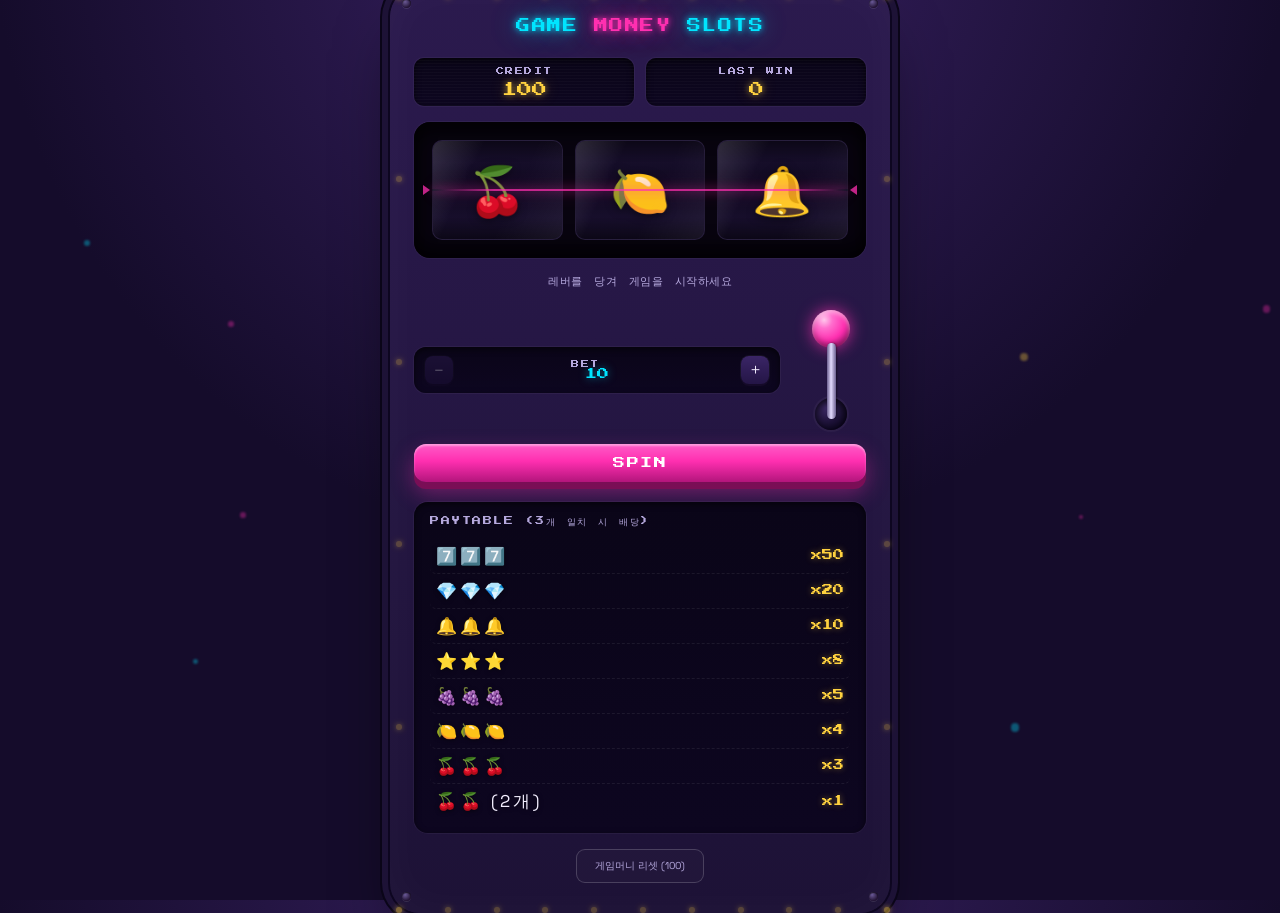
==== index.html @ c819e8e1 "Add files via upload" ====
<!DOCTYPE html>
<html lang="ko">
<head>
<meta charset="UTF-8">
<meta name="viewport" content="width=device-width, initial-scale=1.0">
<title>게임머니 슬롯머신</title>
<link rel="preconnect" href="https://fonts.googleapis.com">
<link href="https://fonts.googleapis.com/css2?family=Press+Start+2P&family=Space+Grotesk:wght@400;500;700&display=swap" rel="stylesheet">
<style>
  :root{
    --bg-deep:#150c2b;
    --cabinet:#2b1a4e;
    --cabinet-dark:#1d1236;
    --neon-magenta:#ff2fb0;
    --neon-cyan:#00e5ff;
    --neon-gold:#ffd23f;
    --ink:#f3eeff;
    --ink-dim:#b6a9de;
    --danger:#ff4d5e;
  }

  *{box-sizing:border-box;}
  html,body{height:100%;}

  body{
    margin:0;
    min-height:100vh;
    display:flex;
    align-items:center;
    justify-content:center;
    background:
      radial-gradient(circle at 50% -10%, #3a2266 0%, var(--bg-deep) 55%),
      var(--bg-deep);
    font-family:'Space Grotesk', sans-serif;
    color:var(--ink);
    padding:32px 16px;
    overflow-x:hidden;
    position:relative;
  }

  .pixel{ font-family:'Press Start 2P', monospace; }

  /* ---------- Ambient background ---------- */
  .bg-particles{
    position:fixed;
    inset:0;
    pointer-events:none;
    z-index:0;
    overflow:hidden;
  }
  .bg-dot{
    position:absolute;
    border-radius:50%;
    filter:blur(1px);
    opacity:.35;
    animation:drift linear infinite;
  }
  @keyframes drift{
    0%{ transform:translateY(0) translateX(0); }
    50%{ transform:translateY(-24px) translateX(10px); }
    100%{ transform:translateY(0) translateX(0); }
  }

  /* ---------- Cabinet ---------- */
  .cabinet-stage{
    position:relative;
    z-index:1;
  }

  .cabinet{
    position:relative;
    width:min(500px, 92vw);
    background:
      linear-gradient(180deg, var(--cabinet) 0%, var(--cabinet-dark) 100%);
    border-radius:30px;
    padding:26px 24px 30px;
    box-shadow:
      0 0 0 2px #0d0620,
      0 0 0 8px #1d1236,
      0 0 0 10px #0a0518,
      0 40px 70px -20px rgba(0,0,0,0.75),
      inset 0 0 50px rgba(255,255,255,0.03);
    transition:transform 80ms ease;
  }
  .cabinet.shake{ animation:shake 420ms ease; }
  @keyframes shake{
    0%,100%{ transform:translate(0,0); }
    15%{ transform:translate(-6px,2px) rotate(-0.4deg); }
    30%{ transform:translate(5px,-3px) rotate(0.4deg); }
    45%{ transform:translate(-4px,3px) rotate(-0.3deg); }
    60%{ transform:translate(4px,-2px) rotate(0.3deg); }
    75%{ transform:translate(-2px,1px); }
  }

  .rivet{
    position:absolute;
    width:9px; height:9px;
    border-radius:50%;
    background:radial-gradient(circle at 35% 30%, #6b5a99, #241536 70%);
    box-shadow:0 1px 0 rgba(255,255,255,0.1), inset 0 1px 1px rgba(0,0,0,.6);
  }
  .rivet.tl{ top:12px; left:12px; }
  .rivet.tr{ top:12px; right:12px; }
  .rivet.bl{ bottom:12px; left:12px; }
  .rivet.br{ bottom:12px; right:12px; }

  .marquee-lights{
    position:absolute;
    inset:6px;
    border-radius:24px;
    pointer-events:none;
    z-index:2;
  }
  .bulb{
    position:absolute;
    width:6px; height:6px;
    border-radius:50%;
    background:var(--neon-gold);
    box-shadow:0 0 4px var(--neon-gold), 0 0 8px rgba(255,210,63,.6);
    opacity:.25;
    animation:bulbPulse 1.6s ease-in-out infinite;
  }
  @keyframes bulbPulse{
    0%,100%{ opacity:.2; transform:scale(.85); }
    50%{ opacity:1; transform:scale(1.15); }
  }
  .cabinet.win .bulb{ animation-duration:.5s; }

  .marquee{
    position:relative;
    z-index:3;
    text-align:center;
    font-size:14px;
    line-height:1.9;
    letter-spacing:1.5px;
    color:var(--neon-cyan);
    text-shadow:0 0 6px var(--neon-cyan), 0 0 20px rgba(0,229,255,.6), 0 0 40px rgba(0,229,255,.25);
    margin-bottom:18px;
    animation:signalFlicker 6s ease-in-out infinite;
  }
  @keyframes signalFlicker{
    0%,92%,100%{ opacity:1; }
    93%{ opacity:.6; }
    94%{ opacity:1; }
    95%{ opacity:.7; }
    96%{ opacity:1; }
  }
  .marquee span{ color:var(--neon-magenta); text-shadow:0 0 6px var(--neon-magenta), 0 0 20px rgba(255,47,176,.6), 0 0 40px rgba(255,47,176,.25); }

  /* ---------- Status displays (LCD) ---------- */
  .status-row{
    position:relative;
    z-index:3;
    display:flex;
    justify-content:space-between;
    gap:12px;
    margin-bottom:16px;
  }
  .status-box{
    flex:1;
    position:relative;
    background:linear-gradient(180deg,#0a0518,#0d0620);
    border-radius:10px;
    padding:9px 10px;
    text-align:center;
    overflow:hidden;
    box-shadow:inset 0 2px 6px rgba(0,0,0,.7), 0 0 0 1px rgba(255,255,255,0.04);
  }
  .status-box::after{
    content:"";
    position:absolute; inset:0;
    background:repeating-linear-gradient(0deg, rgba(255,255,255,0.025) 0 1px, transparent 1px 3px);
    pointer-events:none;
  }
  .status-label{
    font-size:8px;
    color:var(--ink-dim);
    letter-spacing:1.5px;
    margin-bottom:7px;
    position:relative;
  }
  .status-value{
    font-size:15px;
    color:var(--neon-gold);
    text-shadow:0 0 6px rgba(255,210,63,.6), 0 0 16px rgba(255,210,63,.3);
    position:relative;
  }
  .status-value.credit-flash{ animation: flashUp 550ms ease; }
  @keyframes flashUp{
    0%{ transform:scale(1); }
    35%{ transform:scale(1.3); color:#fff; text-shadow:0 0 12px #fff; }
    100%{ transform:scale(1); }
  }

  /* ---------- Reels ---------- */
  .reel-window{
    position:relative;
    z-index:3;
    background:#08040f;
    border-radius:16px;
    padding:18px;
    display:flex;
    gap:12px;
    box-shadow:
      inset 0 10px 20px rgba(0,0,0,.7),
      inset 0 -10px 20px rgba(0,0,0,.7),
      0 0 0 1px rgba(255,255,255,0.04);
  }

  .payline{
    position:absolute;
    left:18px; right:18px;
    top:50%;
    height:2px;
    transform:translateY(-1px);
    background:linear-gradient(90deg, transparent, var(--neon-magenta) 15%, var(--neon-magenta) 85%, transparent);
    box-shadow:0 0 10px var(--neon-magenta), 0 0 20px rgba(255,47,176,.5);
    z-index:5;
    opacity:.75;
    animation:paylinePulse 2.4s ease-in-out infinite;
  }
  @keyframes paylinePulse{
    0%,100%{ opacity:.5; }
    50%{ opacity:.9; }
  }
  .payline::before, .payline::after{
    content:"";
    position:absolute;
    top:50%;
    width:0; height:0;
    border-top:5px solid transparent;
    border-bottom:5px solid transparent;
    transform:translateY(-50%);
  }
  .payline::before{ left:-9px; border-left:7px solid var(--neon-magenta); }
  .payline::after{ right:-9px; border-right:7px solid var(--neon-magenta); }

  .reel{
    flex:1;
    height:100px;
    position:relative;
    background:linear-gradient(180deg,#1b1132,#100a20 45%,#1b1132);
    border-radius:10px;
    overflow:hidden;
    border:1px solid rgba(255,255,255,0.06);
  }
  .reel-track{
    position:absolute;
    left:0; right:0; top:0;
    will-change:transform;
  }
  .reel-cell{
    height:100px;
    display:flex;
    align-items:center;
    justify-content:center;
    font-size:48px;
    filter:drop-shadow(0 2px 4px rgba(0,0,0,.5));
  }
  .reel.spinning .reel-track{ filter:blur(3px); }
  .reel.spinning::before{
    content:"";
    position:absolute; inset:0;
    background:repeating-linear-gradient(180deg, rgba(255,255,255,.05) 0 2px, transparent 2px 10px);
    animation:streak .15s linear infinite;
    z-index:2;
    pointer-events:none;
  }
  @keyframes streak{ to{ background-position:0 20px; } }

  .reel::after{
    content:"";
    position:absolute; inset:0;
    background:linear-gradient(180deg, rgba(0,0,0,.55) 0%, transparent 22%, transparent 78%, rgba(0,0,0,.55) 100%);
    pointer-events:none;
    z-index:3;
  }
  .reel .glass{
    position:absolute; inset:0;
    background:linear-gradient(115deg, rgba(255,255,255,.14) 0%, transparent 30%, transparent 60%, rgba(255,255,255,.05) 100%);
    pointer-events:none;
    z-index:4;
  }

  /* ---------- Win banner ---------- */
  .win-banner{
    position:absolute;
    left:0; right:0; top:50%;
    transform:translateY(-50%) scale(.7);
    text-align:center;
    z-index:10;
    pointer-events:none;
    opacity:0;
    transition:opacity 220ms ease, transform 220ms ease;
  }
  .win-banner.show{
    opacity:1;
    transform:translateY(-50%) scale(1);
  }
  .win-banner .txt{
    font-size:20px;
    color:var(--neon-gold);
    text-shadow:0 0 10px var(--neon-gold), 0 0 26px rgba(255,210,63,.8), 0 2px 0 #7a5400;
    animation:bannerWobble 700ms ease-in-out infinite;
    letter-spacing:2px;
  }
  @keyframes bannerWobble{
    0%,100%{ transform:scale(1) rotate(-1deg); }
    50%{ transform:scale(1.08) rotate(1deg); }
  }

  /* ---------- Message line ---------- */
  .message{
    position:relative; z-index:3;
    text-align:center;
    margin:16px 0 8px;
    min-height:20px;
    font-size:11px;
    letter-spacing:.5px;
    color:var(--ink-dim);
    transition:color 200ms ease, text-shadow 200ms ease;
  }
  .message.win{ color:var(--neon-gold); text-shadow:0 0 10px rgba(255,210,63,.6); }
  .message.lose{ color:var(--ink-dim); }
  .message.broke{ color:var(--danger); text-shadow:0 0 8px rgba(255,77,94,.5); }

  /* ---------- Controls ---------- */
  .controls{
    position:relative; z-index:3;
    display:flex;
    align-items:center;
    gap:16px;
    margin-top:16px;
  }

  .bet-control{
    flex:1;
    background:linear-gradient(180deg,#0a0518,#0d0620);
    border-radius:12px;
    padding:9px 11px;
    display:flex;
    align-items:center;
    justify-content:space-between;
    gap:8px;
    box-shadow:inset 0 2px 6px rgba(0,0,0,.6), 0 0 0 1px rgba(255,255,255,0.04);
  }
  .bet-control .status-label{ margin:0; }
  .bet-btn{
    width:28px; height:28px;
    border-radius:8px;
    border:none;
    background:linear-gradient(180deg,#3a2566,#241546);
    color:var(--ink);
    font-size:15px;
    cursor:pointer;
    display:flex; align-items:center; justify-content:center;
    box-shadow:0 2px 0 #150a29, 0 0 0 1px rgba(255,255,255,.05);
    transition:transform 100ms ease, box-shadow 100ms ease, background 120ms ease;
  }
  .bet-btn:hover:not(:disabled){ background:linear-gradient(180deg,#4a2f80,#2c1a56); }
  .bet-btn:active:not(:disabled){ transform:translateY(2px); box-shadow:0 0 0 #150a29, 0 0 0 1px rgba(255,255,255,.05); }
  .bet-btn:disabled{ opacity:.35; cursor:not-allowed; }
  .bet-amount{ font-size:12px; color:var(--neon-cyan); min-width:52px; text-align:center; text-shadow:0 0 8px rgba(0,229,255,.5); }

  .lever-wrap{
    width:70px;
    height:120px;
    position:relative;
    display:flex;
    justify-content:center;
  }
  .lever-base{
    position:absolute;
    bottom:0;
    width:32px; height:32px;
    border-radius:50%;
    background:radial-gradient(circle at 35% 30%, #3e2a68, #0d0620 75%);
    box-shadow:inset 0 3px 8px rgba(0,0,0,.7), 0 0 0 2px rgba(255,255,255,.04);
  }
  .lever-rail{
    position:absolute;
    bottom:14px;
    width:7px;
    height:86px;
    border-radius:4px;
    background:linear-gradient(90deg,#0a0518,#1c1032,#0a0518);
    box-shadow:inset 0 0 4px rgba(0,0,0,.8);
  }
  .lever-handle{
    position:absolute;
    top:0;
    width:40px;
    display:flex;
    flex-direction:column;
    align-items:center;
    cursor:pointer;
    transform-origin:bottom center;
    transition:filter 140ms ease;
    background:none;
    border:none;
    padding:0;
  }
  .lever-handle .knob{
    width:38px; height:38px;
    border-radius:50%;
    background:radial-gradient(circle at 32% 26%, #ffc7ec 0%, #ff6fce 22%, var(--neon-magenta) 55%, #8c0d64 100%);
    box-shadow:0 0 16px rgba(255,47,176,.75), inset 0 -4px 6px rgba(0,0,0,.35), inset 0 3px 4px rgba(255,255,255,.5);
  }
  .lever-handle .stick{
    width:9px; height:76px;
    background:linear-gradient(90deg,#6b5f8f,#e4dcff 45%,#6b5f8f);
    border-radius:5px;
    margin-top:-5px;
    box-shadow:1px 0 2px rgba(0,0,0,.4);
  }
  .lever-handle:hover:not(:disabled) .knob{ filter:brightness(1.15); }
  .lever-handle:disabled{ cursor:not-allowed; opacity:.5; }
  .lever-handle.pulled{ animation: pull 620ms cubic-bezier(.34,1.56,.64,1); }
  @keyframes pull{
    0%{ transform:rotate(0deg); }
    40%{ transform:rotate(32deg); }
    65%{ transform:rotate(-4deg); }
    100%{ transform:rotate(0deg); }
  }

  .spin-btn{
    display:block;
    width:100%;
    margin-top:14px;
    padding:13px;
    border:none;
    border-radius:12px;
    background:linear-gradient(180deg, #ff5cc8, var(--neon-magenta) 45%, #b3157c);
    color:#fff;
    font-family:'Press Start 2P', monospace;
    font-size:12px;
    letter-spacing:1.5px;
    cursor:pointer;
    box-shadow:0 7px 0 #7a0e56, 0 10px 22px rgba(255,47,176,.4), inset 0 2px 2px rgba(255,255,255,.4);
    transition:transform 100ms ease, box-shadow 100ms ease, filter 100ms ease;
    position:relative; z-index:3;
  }
  .spin-btn:not(:disabled){ animation:invitePulse 2.2s ease-in-out infinite; }
  @keyframes invitePulse{
    0%,100%{ box-shadow:0 7px 0 #7a0e56, 0 10px 22px rgba(255,47,176,.4), inset 0 2px 2px rgba(255,255,255,.4); }
    50%{ box-shadow:0 7px 0 #7a0e56, 0 10px 32px rgba(255,47,176,.7), inset 0 2px 2px rgba(255,255,255,.5); }
  }
  .spin-btn:active:not(:disabled){
    transform:translateY(5px);
    box-shadow:0 2px 0 #7a0e56, 0 4px 10px rgba(255,47,176,.3);
  }
  .spin-btn:disabled{
    opacity:.4;
    cursor:not-allowed;
    box-shadow:0 7px 0 #7a0e56;
    animation:none;
  }

  /* ---------- Paytable ---------- */
  .paytable{
    position:relative; z-index:3;
    margin-top:20px;
    background:linear-gradient(180deg,#0a0518,#0d0620);
    border-radius:14px;
    padding:14px 16px;
    box-shadow:inset 0 2px 6px rgba(0,0,0,.6), 0 0 0 1px rgba(255,255,255,0.04);
  }
  .paytable-title{
    font-size:9px;
    letter-spacing:1.5px;
    color:var(--ink-dim);
    margin-bottom:10px;
  }
  .paytable-row{
    display:flex;
    align-items:center;
    justify-content:space-between;
    padding:6px 6px;
    font-size:12px;
    border-bottom:1px dashed rgba(255,255,255,0.07);
    border-radius:6px;
    transition:background 250ms ease, box-shadow 250ms ease;
  }
  .paytable-row:last-child{ border-bottom:none; }
  .paytable-row.highlight{
    background:rgba(255,210,63,.14);
    box-shadow:0 0 12px rgba(255,210,63,.25), inset 0 0 0 1px rgba(255,210,63,.3);
  }
  .paytable-symbols{ font-size:17px; letter-spacing:3px; filter:drop-shadow(0 1px 2px rgba(0,0,0,.5)); }
  .paytable-mult{ color:var(--neon-gold); font-size:11px; text-shadow:0 0 6px rgba(255,210,63,.4); }

  .reset-row{
    position:relative; z-index:3;
    text-align:center;
    margin-top:16px;
  }
  .reset-btn{
    background:rgba(255,255,255,0.02);
    border:1px solid rgba(255,255,255,.18);
    color:var(--ink-dim);
    padding:9px 18px;
    border-radius:9px;
    font-size:10px;
    cursor:pointer;
    font-family:'Space Grotesk', sans-serif;
    transition:border-color 150ms ease, color 150ms ease, background 150ms ease;
  }
  .reset-btn:hover{ border-color:var(--neon-cyan); color:var(--neon-cyan); background:rgba(0,229,255,0.06); }

  /* ---------- Confetti ---------- */
  .confetti-layer{
    position:absolute;
    inset:0;
    overflow:hidden;
    pointer-events:none;
    border-radius:30px;
    z-index:9;
  }
  .confetti-piece{
    position:absolute;
    top:-12px;
    width:7px; height:12px;
    opacity:.95;
    animation:confettiFall linear forwards;
  }
  @keyframes confettiFall{
    to{ transform:translateY(420px) rotate(540deg); opacity:0; }
  }

  @media (prefers-reduced-motion: reduce){
    .marquee-lights .bulb, .lever-handle.pulled, .status-value.credit-flash,
    .spin-btn:not(:disabled), .cabinet.shake, .win-banner .txt, .marquee,
    .payline, .bg-dot, .reel.spinning::before{ animation:none !important; }
  }
</style>
</head>
<body>

  <div class="bg-particles" id="bgParticles"></div>

  <div class="cabinet-stage">
    <div class="cabinet" id="cabinet">
      <div class="rivet tl"></div>
      <div class="rivet tr"></div>
      <div class="rivet bl"></div>
      <div class="rivet br"></div>
      <div class="marquee-lights" id="marqueeLights"></div>
      <div class="confetti-layer" id="confettiLayer"></div>

      <div class="marquee pixel">GAME <span>MONEY</span> SLOTS</div>

      <div class="status-row">
        <div class="status-box">
          <div class="status-label pixel">CREDIT</div>
          <div class="status-value pixel" id="creditValue">100</div>
        </div>
        <div class="status-box">
          <div class="status-label pixel">LAST WIN</div>
          <div class="status-value pixel" id="lastWinValue">0</div>
        </div>
      </div>

      <div class="reel-window">
        <div class="payline"></div>
        <div class="win-banner" id="winBanner"><div class="txt pixel">WIN!</div></div>
        <div class="reel" id="reel0"><div class="reel-track" id="track0"></div><div class="glass"></div></div>
        <div class="reel" id="reel1"><div class="reel-track" id="track1"></div><div class="glass"></div></div>
        <div class="reel" id="reel2"><div class="reel-track" id="track2"></div><div class="glass"></div></div>
      </div>

      <div class="message pixel" id="message">레버를 당겨 게임을 시작하세요</div>

      <div class="controls">
        <div class="bet-control">
          <button class="bet-btn" id="betMinus" aria-label="배팅 감소">−</button>
          <div>
            <div class="status-label pixel">BET</div>
            <div class="bet-amount pixel" id="betValue">10</div>
          </div>
          <button class="bet-btn" id="betPlus" aria-label="배팅 증가">＋</button>
        </div>

        <div class="lever-wrap">
          <div class="lever-rail"></div>
          <div class="lever-base"></div>
          <button class="lever-handle" id="lever" aria-label="레버 당기기">
            <div class="knob"></div>
            <div class="stick"></div>
          </button>
        </div>
      </div>

      <button class="spin-btn" id="spinBtn">SPIN</button>

      <div class="paytable">
        <div class="paytable-title pixel">PAYTABLE (3개 일치 시 배당)</div>
        <div class="paytable-row" data-combo="7️⃣7️⃣7️⃣"><span class="paytable-symbols">7️⃣7️⃣7️⃣</span><span class="paytable-mult pixel">x50</span></div>
        <div class="paytable-row" data-combo="💎💎💎"><span class="paytable-symbols">💎💎💎</span><span class="paytable-mult pixel">x20</span></div>
        <div class="paytable-row" data-combo="🔔🔔🔔"><span class="paytable-symbols">🔔🔔🔔</span><span class="paytable-mult pixel">x10</span></div>
        <div class="paytable-row" data-combo="⭐⭐⭐"><span class="paytable-symbols">⭐⭐⭐</span><span class="paytable-mult pixel">x8</span></div>
        <div class="paytable-row" data-combo="🍇🍇🍇"><span class="paytable-symbols">🍇🍇🍇</span><span class="paytable-mult pixel">x5</span></div>
        <div class="paytable-row" data-combo="🍋🍋🍋"><span class="paytable-symbols">🍋🍋🍋</span><span class="paytable-mult pixel">x4</span></div>
        <div class="paytable-row" data-combo="🍒🍒🍒"><span class="paytable-symbols">🍒🍒🍒</span><span class="paytable-mult pixel">x3</span></div>
        <div class="paytable-row" data-combo="🍒🍒?"><span class="paytable-symbols">🍒🍒 (2개)</span><span class="paytable-mult pixel">x1</span></div>
      </div>

      <div class="reset-row">
        <button class="reset-btn" id="resetBtn">게임머니 리셋 (100)</button>
      </div>
    </div>
  </div>

<script>
(function(){
  /* ============ 게임 시스템 (기존과 동일) ============ */
  const SYMBOL_TABLE = [
    { sym:'🍒', weight:30 },
    { sym:'🍋', weight:25 },
    { sym:'🍇', weight:20 },
    { sym:'🔔', weight:12 },
    { sym:'⭐', weight:7 },
    { sym:'💎', weight:4 },
    { sym:'7️⃣', weight:2 },
  ];
  const ALL_SYMBOLS = SYMBOL_TABLE.map(s => s.sym);
  const TOTAL_WEIGHT = SYMBOL_TABLE.reduce((a,s)=>a+s.weight,0);

  const PAYOUTS = {
    '7️⃣': 50, '💎': 20, '🔔': 10, '⭐': 8, '🍇': 5, '🍋': 4, '🍒': 3,
  };
  const CHERRY_PAIR_MULT = 1;
  const BET_MIN = 10, BET_MAX = 100, BET_STEP = 10;

  let credit = 100;
  let bet = 10;
  let spinning = false;

  const els = {
    cabinet: document.getElementById('cabinet'),
    credit: document.getElementById('creditValue'),
    lastWin: document.getElementById('lastWinValue'),
    reels: [document.getElementById('reel0'), document.getElementById('reel1'), document.getElementById('reel2')],
    tracks: [document.getElementById('track0'), document.getElementById('track1'), document.getElementById('track2')],
    message: document.getElementById('message'),
    betValue: document.getElementById('betValue'),
    betMinus: document.getElementById('betMinus'),
    betPlus: document.getElementById('betPlus'),
    lever: document.getElementById('lever'),
    spinBtn: document.getElementById('spinBtn'),
    resetBtn: document.getElementById('resetBtn'),
    paytableRows: document.querySelectorAll('.paytable-row'),
    winBanner: document.getElementById('winBanner'),
    confettiLayer: document.getElementById('confettiLayer'),
  };

  const CELL_HEIGHT = 100;

  function weightedRandomSymbol(){
    let r = Math.random() * TOTAL_WEIGHT;
    for(const entry of SYMBOL_TABLE){
      if(r < entry.weight) return entry.sym;
      r -= entry.weight;
    }
    return SYMBOL_TABLE[0].sym;
  }

  /* ============ 사운드 (Web Audio, 외부 리소스 없음) ============ */
  let audioCtx = null;
  function ctx(){
    if(!audioCtx) audioCtx = new (window.AudioContext || window.webkitAudioContext)();
    return audioCtx;
  }
  function beep(freq, duration, type='square', gain=0.05, delay=0){
    try{
      const ac = ctx();
      const startAt = ac.currentTime + delay;
      const osc = ac.createOscillator();
      const g = ac.createGain();
      osc.type = type;
      osc.frequency.setValueAtTime(freq, startAt);
      g.gain.setValueAtTime(gain, startAt);
      osc.connect(g); g.connect(ac.destination);
      osc.start(startAt);
      g.gain.exponentialRampToValueAtTime(0.0001, startAt + duration);
      osc.stop(startAt + duration + 0.02);
    }catch(e){ /* 오디오 미지원 시 무시 */ }
  }
  function playSequence(notes, type='square', gain=0.05){
    notes.forEach(n => beep(n.freq, n.dur, type, gain, n.at));
  }

  /* ============ 배경 파티클 ============ */
  function initBgParticles(){
    const layer = document.getElementById('bgParticles');
    const colors = ['#ff2fb0', '#00e5ff', '#ffd23f'];
    for(let i=0;i<16;i++){
      const dot = document.createElement('div');
      dot.className = 'bg-dot';
      const size = 3 + Math.random()*6;
      dot.style.width = size+'px';
      dot.style.height = size+'px';
      dot.style.left = Math.random()*100+'vw';
      dot.style.top = Math.random()*100+'vh';
      dot.style.background = colors[i % colors.length];
      dot.style.animationDuration = (5+Math.random()*6)+'s';
      dot.style.animationDelay = (Math.random()*4)+'s';
      layer.appendChild(dot);
    }
  }

  /* ============ 마퀴 전구 ============ */
  function initMarqueeBulbs(){
    const holder = document.getElementById('marqueeLights');
    const perSideTop = 11, perSideSide = 6;
    let idx = 0;
    const total = perSideTop*2 + perSideSide*2;
    function place(xPct, yPct){
      const b = document.createElement('div');
      b.className = 'bulb';
      b.style.left = xPct+'%';
      b.style.top = yPct+'%';
      b.style.animationDelay = ((idx / total) * 1.6)+'s';
      idx++;
      holder.appendChild(b);
    }
    for(let i=0;i<perSideTop;i++) place((i/(perSideTop-1))*100, 0);
    for(let i=0;i<perSideSide;i++) place(100, (i/(perSideSide-1))*100);
    for(let i=0;i<perSideTop;i++) place(100-(i/(perSideTop-1))*100, 100);
    for(let i=0;i<perSideSide;i++) place(0, 100-(i/(perSideSide-1))*100);
  }

  /* ============ 릴 스트립 빌드 & 스핀 ============ */
  function buildTrack(trackEl, fillerCount, finalSymbol){
    trackEl.innerHTML = '';
    trackEl.style.transition = 'none';
    trackEl.style.transform = 'translateY(0px)';
    for(let i=0;i<fillerCount;i++){
      const cell = document.createElement('div');
      cell.className = 'reel-cell';
      cell.textContent = weightedRandomSymbol();
      trackEl.appendChild(cell);
    }
    const finalCell = document.createElement('div');
    finalCell.className = 'reel-cell';
    finalCell.textContent = finalSymbol;
    trackEl.appendChild(finalCell);
    return fillerCount; // index of final cell
  }

  function spinOneReel(reelEl, trackEl, fillerCount, duration, tickFreq){
    return new Promise(resolve => {
      const finalSymbol = weightedRandomSymbol();
      const finalIndex = buildTrack(trackEl, fillerCount, finalSymbol);
      reelEl.classList.add('spinning');

      // 강제 리플로우 후 트랜지션 시작
      void trackEl.offsetHeight;
      trackEl.style.transition = `transform ${duration}ms cubic-bezier(.18,.86,.24,1)`;
      trackEl.style.transform = `translateY(-${finalIndex * CELL_HEIGHT}px)`;

      setTimeout(() => {
        reelEl.classList.remove('spinning');
      }, duration * 0.72);

      setTimeout(() => {
        beep(tickFreq, 0.09, 'square', 0.045);
        resolve(finalSymbol);
      }, duration);
    });
  }

  /* ============ 숫자 롤업 애니메이션 ============ */
  function animateNumber(el, from, to, duration){
    const startTime = performance.now();
    function step(now){
      const p = Math.min(1, (now - startTime) / duration);
      const eased = 1 - Math.pow(1 - p, 3);
      const val = Math.round(from + (to - from) * eased);
      el.textContent = val;
      if(p < 1) requestAnimationFrame(step);
      else el.textContent = to;
    }
    requestAnimationFrame(step);
  }

  /* ============ 컨페티 ============ */
  function burstConfetti(big){
    const layer = els.confettiLayer;
    const colors = ['#ff2fb0', '#00e5ff', '#ffd23f', '#f3eeff'];
    const count = big ? 46 : 24;
    for(let i=0;i<count;i++){
      const piece = document.createElement('div');
      piece.className = 'confetti-piece';
      piece.style.left = Math.random()*100+'%';
      piece.style.background = colors[Math.floor(Math.random()*colors.length)];
      piece.style.animationDuration = (900 + Math.random()*700)+'ms';
      piece.style.animationDelay = (Math.random()*250)+'ms';
      piece.style.borderRadius = Math.random() > .5 ? '50%' : '2px';
      layer.appendChild(piece);
      setTimeout(() => piece.remove(), 2200);
    }
  }

  function showWinBanner(text){
    els.winBanner.querySelector('.txt').textContent = text;
    els.winBanner.classList.add('show');
    setTimeout(() => els.winBanner.classList.remove('show'), 1300);
  }

  /* ============ UI 갱신 ============ */
  function updateCreditDisplay(flash, animateFrom){
    if(typeof animateFrom === 'number'){
      animateNumber(els.credit, animateFrom, credit, 550);
    } else {
      els.credit.textContent = credit;
    }
    if(flash){
      els.credit.classList.remove('credit-flash');
      void els.credit.offsetWidth;
      els.credit.classList.add('credit-flash');
    }
  }

  function updateBetDisplay(){
    els.betValue.textContent = bet;
    els.betMinus.disabled = spinning || bet <= BET_MIN;
    els.betPlus.disabled = spinning || bet >= BET_MAX || bet + BET_STEP > credit;
  }

  function setMessage(text, cls){
    els.message.textContent = text;
    els.message.className = 'message pixel' + (cls ? ' ' + cls : '');
  }

  function clearHighlights(){
    els.paytableRows.forEach(r => r.classList.remove('highlight'));
  }
  function highlightCombo(key){
    els.paytableRows.forEach(r => { if(r.dataset.combo === key) r.classList.add('highlight'); });
  }

  els.betMinus.addEventListener('click', () => {
    if(spinning) return;
    bet = Math.max(BET_MIN, bet - BET_STEP);
    updateBetDisplay();
    beep(260, 0.05, 'square', 0.03);
  });
  els.betPlus.addEventListener('click', () => {
    if(spinning) return;
    bet = Math.min(BET_MAX, bet + BET_STEP);
    updateBetDisplay();
    beep(320, 0.05, 'square', 0.03);
  });

  function evaluate(results){
    const [a,b,c] = results;
    clearHighlights();
    if(a === b && b === c){
      const mult = PAYOUTS[a];
      highlightCombo(a+a+a);
      return { win: bet * mult, comboText: a+a+a+' 일치!', jackpot: a === '7️⃣', tier: mult };
    }
    const cherryCount = results.filter(s => s === '🍒').length;
    if(cherryCount === 2){
      highlightCombo('🍒🍒?');
      return { win: bet * CHERRY_PAIR_MULT, comboText: '체리 2개!', jackpot:false, tier:1 };
    }
    return { win: 0, comboText: null, jackpot:false, tier:0 };
  }

  async function doSpin(){
    if(spinning) return;
    if(credit < bet){
      setMessage('게임머니가 부족합니다', 'broke');
      beep(120, 0.12, 'sine', 0.04);
      return;
    }

    spinning = true;
    els.spinBtn.disabled = true;
    els.lever.disabled = true;
    els.betMinus.disabled = true;
    els.betPlus.disabled = true;
    clearHighlights();
    els.winBanner.classList.remove('show');

    const creditBefore = credit;
    credit -= bet;
    updateCreditDisplay(false);
    els.lastWin.textContent = '0';
    setMessage('돌아가는 중...', null);

    els.lever.classList.remove('pulled');
    void els.lever.offsetWidth;
    els.lever.classList.add('pulled');
    beep(150, 0.05, 'triangle', 0.03);
    playSequence([
      {freq:440, dur:0.08, at:0.0},
      {freq:520, dur:0.08, at:0.06},
      {freq:600, dur:0.08, at:0.12},
    ], 'sine', 0.025);

    const plan = [
      { filler: 14, duration: 900,  tick: 520 },
      { filler: 20, duration: 1250, tick: 580 },
      { filler: 26, duration: 1600, tick: 660 },
    ];

    const results = [];
    for(let i=0;i<3;i++){
      results.push(await spinOneReel(els.reels[i], els.tracks[i], plan[i].filler, plan[i].duration, plan[i].tick));
    }

    const { win, comboText, jackpot, tier } = evaluate(results);

    if(win > 0){
      const before = credit;
      credit += win;
      els.lastWin.textContent = win;
      updateCreditDisplay(true, before);
      setMessage(comboText + '  +' + win, 'win');
      els.cabinet.classList.add('win');
      showWinBanner(jackpot ? 'JACKPOT!!' : 'WIN!');
      burstConfetti(jackpot || tier >= 10);

      if(jackpot){
        els.cabinet.classList.add('shake');
        setTimeout(() => els.cabinet.classList.remove('shake'), 450);
        playSequence([
          {freq:523,dur:0.16,at:0},{freq:659,dur:0.16,at:0.14},
          {freq:784,dur:0.16,at:0.28},{freq:1046,dur:0.3,at:0.42},
          {freq:784,dur:0.4,at:0.75}
        ], 'square', 0.06);
      } else if(tier >= 8){
        playSequence([
          {freq:523,dur:0.12,at:0},{freq:659,dur:0.12,at:0.1},{freq:784,dur:0.2,at:0.2}
        ], 'square', 0.055);
      } else {
        playSequence([
          {freq:523,dur:0.1,at:0},{freq:659,dur:0.16,at:0.09}
        ], 'square', 0.05);
      }
      setTimeout(() => els.cabinet.classList.remove('win'), 1500);
    } else {
      updateCreditDisplay(false);
      setMessage('꽝! 다시 도전해보세요', 'lose');
      playSequence([
        {freq:220,dur:0.14,at:0},{freq:160,dur:0.2,at:0.12}
      ], 'sine', 0.04);
    }

    if(credit <= 0){
      setTimeout(() => setMessage('게임머니 소진! 리셋 버튼을 눌러주세요', 'broke'), 1000);
    }

    spinning = false;
    els.spinBtn.disabled = credit < bet;
    els.lever.disabled = credit < bet;
    updateBetDisplay();
  }

  els.spinBtn.addEventListener('click', doSpin);
  els.lever.addEventListener('click', doSpin);

  els.resetBtn.addEventListener('click', () => {
    if(spinning) return;
    const before = credit;
    credit = 100;
    bet = 10;
    updateCreditDisplay(true, before);
    updateBetDisplay();
    setMessage('게임머니가 리셋되었습니다', null);
    els.spinBtn.disabled = false;
    els.lever.disabled = false;
    clearHighlights();
    els.winBanner.classList.remove('show');
    els.lastWin.textContent = '0';
    beep(440, 0.1, 'triangle', 0.04);
  });

  // 초기 릴 심볼 세팅 (정적)
  const initialSymbols = ['🍒','🍋','🔔'];
  els.tracks.forEach((t, i) => {
    const cell = document.createElement('div');
    cell.className = 'reel-cell';
    cell.textContent = initialSymbols[i];
    t.appendChild(cell);
  });

  initBgParticles();
  initMarqueeBulbs();
  updateCreditDisplay(false);
  updateBetDisplay();
})();
</script>

</body>
</html>
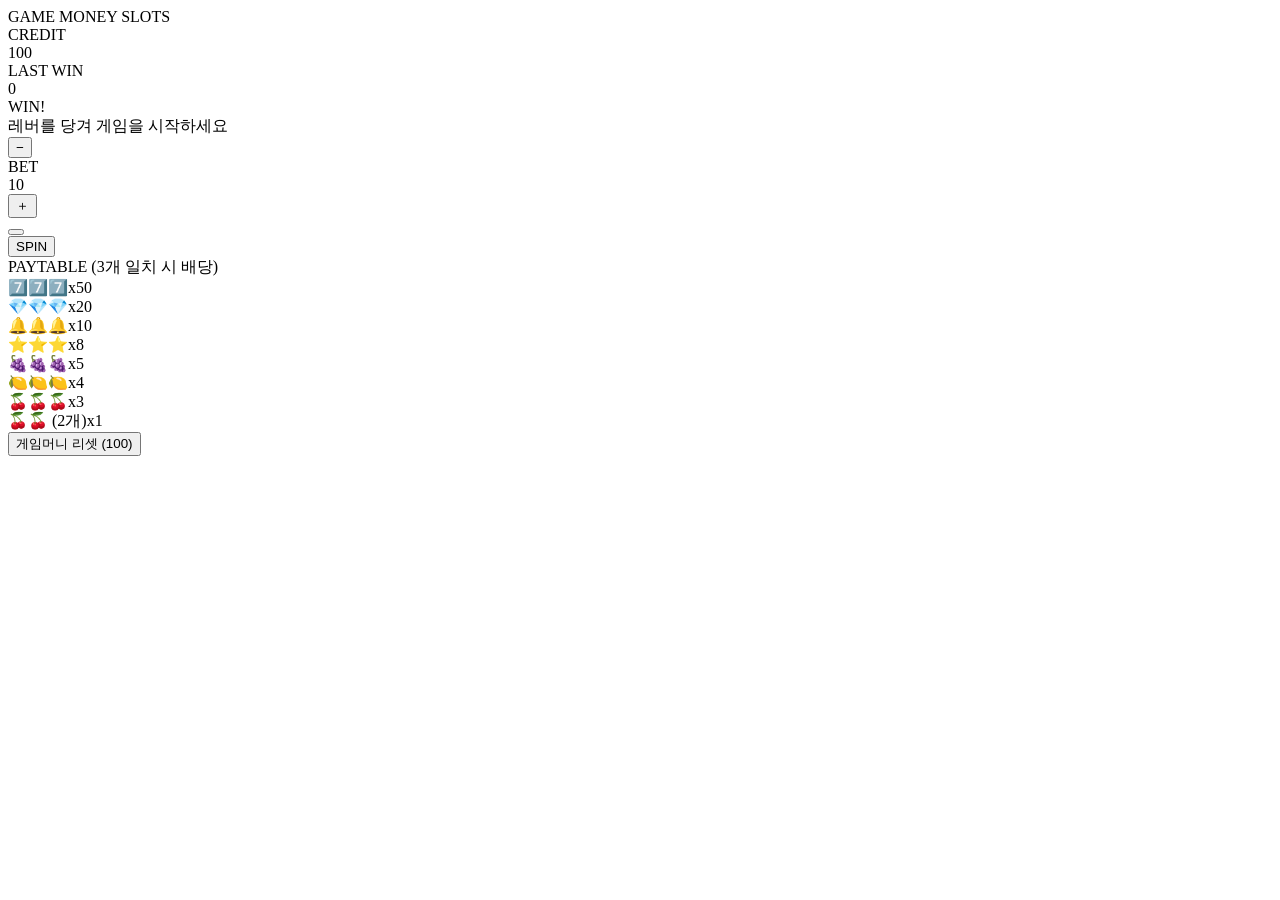
==== commit 902dd242: "Update index.html" ====
--- a/index.html
+++ b/index.html
@@ -6,533 +6,7 @@
 <title>게임머니 슬롯머신</title>
 <link rel="preconnect" href="https://fonts.googleapis.com">
 <link href="https://fonts.googleapis.com/css2?family=Press+Start+2P&family=Space+Grotesk:wght@400;500;700&display=swap" rel="stylesheet">
-<style>
-  :root{
-    --bg-deep:#150c2b;
-    --cabinet:#2b1a4e;
-    --cabinet-dark:#1d1236;
-    --neon-magenta:#ff2fb0;
-    --neon-cyan:#00e5ff;
-    --neon-gold:#ffd23f;
-    --ink:#f3eeff;
-    --ink-dim:#b6a9de;
-    --danger:#ff4d5e;
-  }
-
-  *{box-sizing:border-box;}
-  html,body{height:100%;}
-
-  body{
-    margin:0;
-    min-height:100vh;
-    display:flex;
-    align-items:center;
-    justify-content:center;
-    background:
-      radial-gradient(circle at 50% -10%, #3a2266 0%, var(--bg-deep) 55%),
-      var(--bg-deep);
-    font-family:'Space Grotesk', sans-serif;
-    color:var(--ink);
-    padding:32px 16px;
-    overflow-x:hidden;
-    position:relative;
-  }
-
-  .pixel{ font-family:'Press Start 2P', monospace; }
-
-  /* ---------- Ambient background ---------- */
-  .bg-particles{
-    position:fixed;
-    inset:0;
-    pointer-events:none;
-    z-index:0;
-    overflow:hidden;
-  }
-  .bg-dot{
-    position:absolute;
-    border-radius:50%;
-    filter:blur(1px);
-    opacity:.35;
-    animation:drift linear infinite;
-  }
-  @keyframes drift{
-    0%{ transform:translateY(0) translateX(0); }
-    50%{ transform:translateY(-24px) translateX(10px); }
-    100%{ transform:translateY(0) translateX(0); }
-  }
-
-  /* ---------- Cabinet ---------- */
-  .cabinet-stage{
-    position:relative;
-    z-index:1;
-  }
-
-  .cabinet{
-    position:relative;
-    width:min(500px, 92vw);
-    background:
-      linear-gradient(180deg, var(--cabinet) 0%, var(--cabinet-dark) 100%);
-    border-radius:30px;
-    padding:26px 24px 30px;
-    box-shadow:
-      0 0 0 2px #0d0620,
-      0 0 0 8px #1d1236,
-      0 0 0 10px #0a0518,
-      0 40px 70px -20px rgba(0,0,0,0.75),
-      inset 0 0 50px rgba(255,255,255,0.03);
-    transition:transform 80ms ease;
-  }
-  .cabinet.shake{ animation:shake 420ms ease; }
-  @keyframes shake{
-    0%,100%{ transform:translate(0,0); }
-    15%{ transform:translate(-6px,2px) rotate(-0.4deg); }
-    30%{ transform:translate(5px,-3px) rotate(0.4deg); }
-    45%{ transform:translate(-4px,3px) rotate(-0.3deg); }
-    60%{ transform:translate(4px,-2px) rotate(0.3deg); }
-    75%{ transform:translate(-2px,1px); }
-  }
-
-  .rivet{
-    position:absolute;
-    width:9px; height:9px;
-    border-radius:50%;
-    background:radial-gradient(circle at 35% 30%, #6b5a99, #241536 70%);
-    box-shadow:0 1px 0 rgba(255,255,255,0.1), inset 0 1px 1px rgba(0,0,0,.6);
-  }
-  .rivet.tl{ top:12px; left:12px; }
-  .rivet.tr{ top:12px; right:12px; }
-  .rivet.bl{ bottom:12px; left:12px; }
-  .rivet.br{ bottom:12px; right:12px; }
-
-  .marquee-lights{
-    position:absolute;
-    inset:6px;
-    border-radius:24px;
-    pointer-events:none;
-    z-index:2;
-  }
-  .bulb{
-    position:absolute;
-    width:6px; height:6px;
-    border-radius:50%;
-    background:var(--neon-gold);
-    box-shadow:0 0 4px var(--neon-gold), 0 0 8px rgba(255,210,63,.6);
-    opacity:.25;
-    animation:bulbPulse 1.6s ease-in-out infinite;
-  }
-  @keyframes bulbPulse{
-    0%,100%{ opacity:.2; transform:scale(.85); }
-    50%{ opacity:1; transform:scale(1.15); }
-  }
-  .cabinet.win .bulb{ animation-duration:.5s; }
-
-  .marquee{
-    position:relative;
-    z-index:3;
-    text-align:center;
-    font-size:14px;
-    line-height:1.9;
-    letter-spacing:1.5px;
-    color:var(--neon-cyan);
-    text-shadow:0 0 6px var(--neon-cyan), 0 0 20px rgba(0,229,255,.6), 0 0 40px rgba(0,229,255,.25);
-    margin-bottom:18px;
-    animation:signalFlicker 6s ease-in-out infinite;
-  }
-  @keyframes signalFlicker{
-    0%,92%,100%{ opacity:1; }
-    93%{ opacity:.6; }
-    94%{ opacity:1; }
-    95%{ opacity:.7; }
-    96%{ opacity:1; }
-  }
-  .marquee span{ color:var(--neon-magenta); text-shadow:0 0 6px var(--neon-magenta), 0 0 20px rgba(255,47,176,.6), 0 0 40px rgba(255,47,176,.25); }
-
-  /* ---------- Status displays (LCD) ---------- */
-  .status-row{
-    position:relative;
-    z-index:3;
-    display:flex;
-    justify-content:space-between;
-    gap:12px;
-    margin-bottom:16px;
-  }
-  .status-box{
-    flex:1;
-    position:relative;
-    background:linear-gradient(180deg,#0a0518,#0d0620);
-    border-radius:10px;
-    padding:9px 10px;
-    text-align:center;
-    overflow:hidden;
-    box-shadow:inset 0 2px 6px rgba(0,0,0,.7), 0 0 0 1px rgba(255,255,255,0.04);
-  }
-  .status-box::after{
-    content:"";
-    position:absolute; inset:0;
-    background:repeating-linear-gradient(0deg, rgba(255,255,255,0.025) 0 1px, transparent 1px 3px);
-    pointer-events:none;
-  }
-  .status-label{
-    font-size:8px;
-    color:var(--ink-dim);
-    letter-spacing:1.5px;
-    margin-bottom:7px;
-    position:relative;
-  }
-  .status-value{
-    font-size:15px;
-    color:var(--neon-gold);
-    text-shadow:0 0 6px rgba(255,210,63,.6), 0 0 16px rgba(255,210,63,.3);
-    position:relative;
-  }
-  .status-value.credit-flash{ animation: flashUp 550ms ease; }
-  @keyframes flashUp{
-    0%{ transform:scale(1); }
-    35%{ transform:scale(1.3); color:#fff; text-shadow:0 0 12px #fff; }
-    100%{ transform:scale(1); }
-  }
-
-  /* ---------- Reels ---------- */
-  .reel-window{
-    position:relative;
-    z-index:3;
-    background:#08040f;
-    border-radius:16px;
-    padding:18px;
-    display:flex;
-    gap:12px;
-    box-shadow:
-      inset 0 10px 20px rgba(0,0,0,.7),
-      inset 0 -10px 20px rgba(0,0,0,.7),
-      0 0 0 1px rgba(255,255,255,0.04);
-  }
-
-  .payline{
-    position:absolute;
-    left:18px; right:18px;
-    top:50%;
-    height:2px;
-    transform:translateY(-1px);
-    background:linear-gradient(90deg, transparent, var(--neon-magenta) 15%, var(--neon-magenta) 85%, transparent);
-    box-shadow:0 0 10px var(--neon-magenta), 0 0 20px rgba(255,47,176,.5);
-    z-index:5;
-    opacity:.75;
-    animation:paylinePulse 2.4s ease-in-out infinite;
-  }
-  @keyframes paylinePulse{
-    0%,100%{ opacity:.5; }
-    50%{ opacity:.9; }
-  }
-  .payline::before, .payline::after{
-    content:"";
-    position:absolute;
-    top:50%;
-    width:0; height:0;
-    border-top:5px solid transparent;
-    border-bottom:5px solid transparent;
-    transform:translateY(-50%);
-  }
-  .payline::before{ left:-9px; border-left:7px solid var(--neon-magenta); }
-  .payline::after{ right:-9px; border-right:7px solid var(--neon-magenta); }
-
-  .reel{
-    flex:1;
-    height:100px;
-    position:relative;
-    background:linear-gradient(180deg,#1b1132,#100a20 45%,#1b1132);
-    border-radius:10px;
-    overflow:hidden;
-    border:1px solid rgba(255,255,255,0.06);
-  }
-  .reel-track{
-    position:absolute;
-    left:0; right:0; top:0;
-    will-change:transform;
-  }
-  .reel-cell{
-    height:100px;
-    display:flex;
-    align-items:center;
-    justify-content:center;
-    font-size:48px;
-    filter:drop-shadow(0 2px 4px rgba(0,0,0,.5));
-  }
-  .reel.spinning .reel-track{ filter:blur(3px); }
-  .reel.spinning::before{
-    content:"";
-    position:absolute; inset:0;
-    background:repeating-linear-gradient(180deg, rgba(255,255,255,.05) 0 2px, transparent 2px 10px);
-    animation:streak .15s linear infinite;
-    z-index:2;
-    pointer-events:none;
-  }
-  @keyframes streak{ to{ background-position:0 20px; } }
-
-  .reel::after{
-    content:"";
-    position:absolute; inset:0;
-    background:linear-gradient(180deg, rgba(0,0,0,.55) 0%, transparent 22%, transparent 78%, rgba(0,0,0,.55) 100%);
-    pointer-events:none;
-    z-index:3;
-  }
-  .reel .glass{
-    position:absolute; inset:0;
-    background:linear-gradient(115deg, rgba(255,255,255,.14) 0%, transparent 30%, transparent 60%, rgba(255,255,255,.05) 100%);
-    pointer-events:none;
-    z-index:4;
-  }
-
-  /* ---------- Win banner ---------- */
-  .win-banner{
-    position:absolute;
-    left:0; right:0; top:50%;
-    transform:translateY(-50%) scale(.7);
-    text-align:center;
-    z-index:10;
-    pointer-events:none;
-    opacity:0;
-    transition:opacity 220ms ease, transform 220ms ease;
-  }
-  .win-banner.show{
-    opacity:1;
-    transform:translateY(-50%) scale(1);
-  }
-  .win-banner .txt{
-    font-size:20px;
-    color:var(--neon-gold);
-    text-shadow:0 0 10px var(--neon-gold), 0 0 26px rgba(255,210,63,.8), 0 2px 0 #7a5400;
-    animation:bannerWobble 700ms ease-in-out infinite;
-    letter-spacing:2px;
-  }
-  @keyframes bannerWobble{
-    0%,100%{ transform:scale(1) rotate(-1deg); }
-    50%{ transform:scale(1.08) rotate(1deg); }
-  }
-
-  /* ---------- Message line ---------- */
-  .message{
-    position:relative; z-index:3;
-    text-align:center;
-    margin:16px 0 8px;
-    min-height:20px;
-    font-size:11px;
-    letter-spacing:.5px;
-    color:var(--ink-dim);
-    transition:color 200ms ease, text-shadow 200ms ease;
-  }
-  .message.win{ color:var(--neon-gold); text-shadow:0 0 10px rgba(255,210,63,.6); }
-  .message.lose{ color:var(--ink-dim); }
-  .message.broke{ color:var(--danger); text-shadow:0 0 8px rgba(255,77,94,.5); }
-
-  /* ---------- Controls ---------- */
-  .controls{
-    position:relative; z-index:3;
-    display:flex;
-    align-items:center;
-    gap:16px;
-    margin-top:16px;
-  }
-
-  .bet-control{
-    flex:1;
-    background:linear-gradient(180deg,#0a0518,#0d0620);
-    border-radius:12px;
-    padding:9px 11px;
-    display:flex;
-    align-items:center;
-    justify-content:space-between;
-    gap:8px;
-    box-shadow:inset 0 2px 6px rgba(0,0,0,.6), 0 0 0 1px rgba(255,255,255,0.04);
-  }
-  .bet-control .status-label{ margin:0; }
-  .bet-btn{
-    width:28px; height:28px;
-    border-radius:8px;
-    border:none;
-    background:linear-gradient(180deg,#3a2566,#241546);
-    color:var(--ink);
-    font-size:15px;
-    cursor:pointer;
-    display:flex; align-items:center; justify-content:center;
-    box-shadow:0 2px 0 #150a29, 0 0 0 1px rgba(255,255,255,.05);
-    transition:transform 100ms ease, box-shadow 100ms ease, background 120ms ease;
-  }
-  .bet-btn:hover:not(:disabled){ background:linear-gradient(180deg,#4a2f80,#2c1a56); }
-  .bet-btn:active:not(:disabled){ transform:translateY(2px); box-shadow:0 0 0 #150a29, 0 0 0 1px rgba(255,255,255,.05); }
-  .bet-btn:disabled{ opacity:.35; cursor:not-allowed; }
-  .bet-amount{ font-size:12px; color:var(--neon-cyan); min-width:52px; text-align:center; text-shadow:0 0 8px rgba(0,229,255,.5); }
-
-  .lever-wrap{
-    width:70px;
-    height:120px;
-    position:relative;
-    display:flex;
-    justify-content:center;
-  }
-  .lever-base{
-    position:absolute;
-    bottom:0;
-    width:32px; height:32px;
-    border-radius:50%;
-    background:radial-gradient(circle at 35% 30%, #3e2a68, #0d0620 75%);
-    box-shadow:inset 0 3px 8px rgba(0,0,0,.7), 0 0 0 2px rgba(255,255,255,.04);
-  }
-  .lever-rail{
-    position:absolute;
-    bottom:14px;
-    width:7px;
-    height:86px;
-    border-radius:4px;
-    background:linear-gradient(90deg,#0a0518,#1c1032,#0a0518);
-    box-shadow:inset 0 0 4px rgba(0,0,0,.8);
-  }
-  .lever-handle{
-    position:absolute;
-    top:0;
-    width:40px;
-    display:flex;
-    flex-direction:column;
-    align-items:center;
-    cursor:pointer;
-    transform-origin:bottom center;
-    transition:filter 140ms ease;
-    background:none;
-    border:none;
-    padding:0;
-  }
-  .lever-handle .knob{
-    width:38px; height:38px;
-    border-radius:50%;
-    background:radial-gradient(circle at 32% 26%, #ffc7ec 0%, #ff6fce 22%, var(--neon-magenta) 55%, #8c0d64 100%);
-    box-shadow:0 0 16px rgba(255,47,176,.75), inset 0 -4px 6px rgba(0,0,0,.35), inset 0 3px 4px rgba(255,255,255,.5);
-  }
-  .lever-handle .stick{
-    width:9px; height:76px;
-    background:linear-gradient(90deg,#6b5f8f,#e4dcff 45%,#6b5f8f);
-    border-radius:5px;
-    margin-top:-5px;
-    box-shadow:1px 0 2px rgba(0,0,0,.4);
-  }
-  .lever-handle:hover:not(:disabled) .knob{ filter:brightness(1.15); }
-  .lever-handle:disabled{ cursor:not-allowed; opacity:.5; }
-  .lever-handle.pulled{ animation: pull 620ms cubic-bezier(.34,1.56,.64,1); }
-  @keyframes pull{
-    0%{ transform:rotate(0deg); }
-    40%{ transform:rotate(32deg); }
-    65%{ transform:rotate(-4deg); }
-    100%{ transform:rotate(0deg); }
-  }
-
-  .spin-btn{
-    display:block;
-    width:100%;
-    margin-top:14px;
-    padding:13px;
-    border:none;
-    border-radius:12px;
-    background:linear-gradient(180deg, #ff5cc8, var(--neon-magenta) 45%, #b3157c);
-    color:#fff;
-    font-family:'Press Start 2P', monospace;
-    font-size:12px;
-    letter-spacing:1.5px;
-    cursor:pointer;
-    box-shadow:0 7px 0 #7a0e56, 0 10px 22px rgba(255,47,176,.4), inset 0 2px 2px rgba(255,255,255,.4);
-    transition:transform 100ms ease, box-shadow 100ms ease, filter 100ms ease;
-    position:relative; z-index:3;
-  }
-  .spin-btn:not(:disabled){ animation:invitePulse 2.2s ease-in-out infinite; }
-  @keyframes invitePulse{
-    0%,100%{ box-shadow:0 7px 0 #7a0e56, 0 10px 22px rgba(255,47,176,.4), inset 0 2px 2px rgba(255,255,255,.4); }
-    50%{ box-shadow:0 7px 0 #7a0e56, 0 10px 32px rgba(255,47,176,.7), inset 0 2px 2px rgba(255,255,255,.5); }
-  }
-  .spin-btn:active:not(:disabled){
-    transform:translateY(5px);
-    box-shadow:0 2px 0 #7a0e56, 0 4px 10px rgba(255,47,176,.3);
-  }
-  .spin-btn:disabled{
-    opacity:.4;
-    cursor:not-allowed;
-    box-shadow:0 7px 0 #7a0e56;
-    animation:none;
-  }
-
-  /* ---------- Paytable ---------- */
-  .paytable{
-    position:relative; z-index:3;
-    margin-top:20px;
-    background:linear-gradient(180deg,#0a0518,#0d0620);
-    border-radius:14px;
-    padding:14px 16px;
-    box-shadow:inset 0 2px 6px rgba(0,0,0,.6), 0 0 0 1px rgba(255,255,255,0.04);
-  }
-  .paytable-title{
-    font-size:9px;
-    letter-spacing:1.5px;
-    color:var(--ink-dim);
-    margin-bottom:10px;
-  }
-  .paytable-row{
-    display:flex;
-    align-items:center;
-    justify-content:space-between;
-    padding:6px 6px;
-    font-size:12px;
-    border-bottom:1px dashed rgba(255,255,255,0.07);
-    border-radius:6px;
-    transition:background 250ms ease, box-shadow 250ms ease;
-  }
-  .paytable-row:last-child{ border-bottom:none; }
-  .paytable-row.highlight{
-    background:rgba(255,210,63,.14);
-    box-shadow:0 0 12px rgba(255,210,63,.25), inset 0 0 0 1px rgba(255,210,63,.3);
-  }
-  .paytable-symbols{ font-size:17px; letter-spacing:3px; filter:drop-shadow(0 1px 2px rgba(0,0,0,.5)); }
-  .paytable-mult{ color:var(--neon-gold); font-size:11px; text-shadow:0 0 6px rgba(255,210,63,.4); }
-
-  .reset-row{
-    position:relative; z-index:3;
-    text-align:center;
-    margin-top:16px;
-  }
-  .reset-btn{
-    background:rgba(255,255,255,0.02);
-    border:1px solid rgba(255,255,255,.18);
-    color:var(--ink-dim);
-    padding:9px 18px;
-    border-radius:9px;
-    font-size:10px;
-    cursor:pointer;
-    font-family:'Space Grotesk', sans-serif;
-    transition:border-color 150ms ease, color 150ms ease, background 150ms ease;
-  }
-  .reset-btn:hover{ border-color:var(--neon-cyan); color:var(--neon-cyan); background:rgba(0,229,255,0.06); }
-
-  /* ---------- Confetti ---------- */
-  .confetti-layer{
-    position:absolute;
-    inset:0;
-    overflow:hidden;
-    pointer-events:none;
-    border-radius:30px;
-    z-index:9;
-  }
-  .confetti-piece{
-    position:absolute;
-    top:-12px;
-    width:7px; height:12px;
-    opacity:.95;
-    animation:confettiFall linear forwards;
-  }
-  @keyframes confettiFall{
-    to{ transform:translateY(420px) rotate(540deg); opacity:0; }
-  }
-
-  @media (prefers-reduced-motion: reduce){
-    .marquee-lights .bulb, .lever-handle.pulled, .status-value.credit-flash,
-    .spin-btn:not(:disabled), .cabinet.shake, .win-banner .txt, .marquee,
-    .payline, .bg-dot, .reel.spinning::before{ animation:none !important; }
-  }
-</style>
+<link rel="stylesheet" href="./style.css">
 </head>
 <body>
 
@@ -610,389 +84,7 @@
     </div>
   </div>
 
-<script>
-(function(){
-  /* ============ 게임 시스템 (기존과 동일) ============ */
-  const SYMBOL_TABLE = [
-    { sym:'🍒', weight:30 },
-    { sym:'🍋', weight:25 },
-    { sym:'🍇', weight:20 },
-    { sym:'🔔', weight:12 },
-    { sym:'⭐', weight:7 },
-    { sym:'💎', weight:4 },
-    { sym:'7️⃣', weight:2 },
-  ];
-  const ALL_SYMBOLS = SYMBOL_TABLE.map(s => s.sym);
-  const TOTAL_WEIGHT = SYMBOL_TABLE.reduce((a,s)=>a+s.weight,0);
-
-  const PAYOUTS = {
-    '7️⃣': 50, '💎': 20, '🔔': 10, '⭐': 8, '🍇': 5, '🍋': 4, '🍒': 3,
-  };
-  const CHERRY_PAIR_MULT = 1;
-  const BET_MIN = 10, BET_MAX = 100, BET_STEP = 10;
-
-  let credit = 100;
-  let bet = 10;
-  let spinning = false;
-
-  const els = {
-    cabinet: document.getElementById('cabinet'),
-    credit: document.getElementById('creditValue'),
-    lastWin: document.getElementById('lastWinValue'),
-    reels: [document.getElementById('reel0'), document.getElementById('reel1'), document.getElementById('reel2')],
-    tracks: [document.getElementById('track0'), document.getElementById('track1'), document.getElementById('track2')],
-    message: document.getElementById('message'),
-    betValue: document.getElementById('betValue'),
-    betMinus: document.getElementById('betMinus'),
-    betPlus: document.getElementById('betPlus'),
-    lever: document.getElementById('lever'),
-    spinBtn: document.getElementById('spinBtn'),
-    resetBtn: document.getElementById('resetBtn'),
-    paytableRows: document.querySelectorAll('.paytable-row'),
-    winBanner: document.getElementById('winBanner'),
-    confettiLayer: document.getElementById('confettiLayer'),
-  };
-
-  const CELL_HEIGHT = 100;
-
-  function weightedRandomSymbol(){
-    let r = Math.random() * TOTAL_WEIGHT;
-    for(const entry of SYMBOL_TABLE){
-      if(r < entry.weight) return entry.sym;
-      r -= entry.weight;
-    }
-    return SYMBOL_TABLE[0].sym;
-  }
-
-  /* ============ 사운드 (Web Audio, 외부 리소스 없음) ============ */
-  let audioCtx = null;
-  function ctx(){
-    if(!audioCtx) audioCtx = new (window.AudioContext || window.webkitAudioContext)();
-    return audioCtx;
-  }
-  function beep(freq, duration, type='square', gain=0.05, delay=0){
-    try{
-      const ac = ctx();
-      const startAt = ac.currentTime + delay;
-      const osc = ac.createOscillator();
-      const g = ac.createGain();
-      osc.type = type;
-      osc.frequency.setValueAtTime(freq, startAt);
-      g.gain.setValueAtTime(gain, startAt);
-      osc.connect(g); g.connect(ac.destination);
-      osc.start(startAt);
-      g.gain.exponentialRampToValueAtTime(0.0001, startAt + duration);
-      osc.stop(startAt + duration + 0.02);
-    }catch(e){ /* 오디오 미지원 시 무시 */ }
-  }
-  function playSequence(notes, type='square', gain=0.05){
-    notes.forEach(n => beep(n.freq, n.dur, type, gain, n.at));
-  }
-
-  /* ============ 배경 파티클 ============ */
-  function initBgParticles(){
-    const layer = document.getElementById('bgParticles');
-    const colors = ['#ff2fb0', '#00e5ff', '#ffd23f'];
-    for(let i=0;i<16;i++){
-      const dot = document.createElement('div');
-      dot.className = 'bg-dot';
-      const size = 3 + Math.random()*6;
-      dot.style.width = size+'px';
-      dot.style.height = size+'px';
-      dot.style.left = Math.random()*100+'vw';
-      dot.style.top = Math.random()*100+'vh';
-      dot.style.background = colors[i % colors.length];
-      dot.style.animationDuration = (5+Math.random()*6)+'s';
-      dot.style.animationDelay = (Math.random()*4)+'s';
-      layer.appendChild(dot);
-    }
-  }
-
-  /* ============ 마퀴 전구 ============ */
-  function initMarqueeBulbs(){
-    const holder = document.getElementById('marqueeLights');
-    const perSideTop = 11, perSideSide = 6;
-    let idx = 0;
-    const total = perSideTop*2 + perSideSide*2;
-    function place(xPct, yPct){
-      const b = document.createElement('div');
-      b.className = 'bulb';
-      b.style.left = xPct+'%';
-      b.style.top = yPct+'%';
-      b.style.animationDelay = ((idx / total) * 1.6)+'s';
-      idx++;
-      holder.appendChild(b);
-    }
-    for(let i=0;i<perSideTop;i++) place((i/(perSideTop-1))*100, 0);
-    for(let i=0;i<perSideSide;i++) place(100, (i/(perSideSide-1))*100);
-    for(let i=0;i<perSideTop;i++) place(100-(i/(perSideTop-1))*100, 100);
-    for(let i=0;i<perSideSide;i++) place(0, 100-(i/(perSideSide-1))*100);
-  }
-
-  /* ============ 릴 스트립 빌드 & 스핀 ============ */
-  function buildTrack(trackEl, fillerCount, finalSymbol){
-    trackEl.innerHTML = '';
-    trackEl.style.transition = 'none';
-    trackEl.style.transform = 'translateY(0px)';
-    for(let i=0;i<fillerCount;i++){
-      const cell = document.createElement('div');
-      cell.className = 'reel-cell';
-      cell.textContent = weightedRandomSymbol();
-      trackEl.appendChild(cell);
-    }
-    const finalCell = document.createElement('div');
-    finalCell.className = 'reel-cell';
-    finalCell.textContent = finalSymbol;
-    trackEl.appendChild(finalCell);
-    return fillerCount; // index of final cell
-  }
-
-  function spinOneReel(reelEl, trackEl, fillerCount, duration, tickFreq){
-    return new Promise(resolve => {
-      const finalSymbol = weightedRandomSymbol();
-      const finalIndex = buildTrack(trackEl, fillerCount, finalSymbol);
-      reelEl.classList.add('spinning');
-
-      // 강제 리플로우 후 트랜지션 시작
-      void trackEl.offsetHeight;
-      trackEl.style.transition = `transform ${duration}ms cubic-bezier(.18,.86,.24,1)`;
-      trackEl.style.transform = `translateY(-${finalIndex * CELL_HEIGHT}px)`;
-
-      setTimeout(() => {
-        reelEl.classList.remove('spinning');
-      }, duration * 0.72);
-
-      setTimeout(() => {
-        beep(tickFreq, 0.09, 'square', 0.045);
-        resolve(finalSymbol);
-      }, duration);
-    });
-  }
-
-  /* ============ 숫자 롤업 애니메이션 ============ */
-  function animateNumber(el, from, to, duration){
-    const startTime = performance.now();
-    function step(now){
-      const p = Math.min(1, (now - startTime) / duration);
-      const eased = 1 - Math.pow(1 - p, 3);
-      const val = Math.round(from + (to - from) * eased);
-      el.textContent = val;
-      if(p < 1) requestAnimationFrame(step);
-      else el.textContent = to;
-    }
-    requestAnimationFrame(step);
-  }
-
-  /* ============ 컨페티 ============ */
-  function burstConfetti(big){
-    const layer = els.confettiLayer;
-    const colors = ['#ff2fb0', '#00e5ff', '#ffd23f', '#f3eeff'];
-    const count = big ? 46 : 24;
-    for(let i=0;i<count;i++){
-      const piece = document.createElement('div');
-      piece.className = 'confetti-piece';
-      piece.style.left = Math.random()*100+'%';
-      piece.style.background = colors[Math.floor(Math.random()*colors.length)];
-      piece.style.animationDuration = (900 + Math.random()*700)+'ms';
-      piece.style.animationDelay = (Math.random()*250)+'ms';
-      piece.style.borderRadius = Math.random() > .5 ? '50%' : '2px';
-      layer.appendChild(piece);
-      setTimeout(() => piece.remove(), 2200);
-    }
-  }
-
-  function showWinBanner(text){
-    els.winBanner.querySelector('.txt').textContent = text;
-    els.winBanner.classList.add('show');
-    setTimeout(() => els.winBanner.classList.remove('show'), 1300);
-  }
-
-  /* ============ UI 갱신 ============ */
-  function updateCreditDisplay(flash, animateFrom){
-    if(typeof animateFrom === 'number'){
-      animateNumber(els.credit, animateFrom, credit, 550);
-    } else {
-      els.credit.textContent = credit;
-    }
-    if(flash){
-      els.credit.classList.remove('credit-flash');
-      void els.credit.offsetWidth;
-      els.credit.classList.add('credit-flash');
-    }
-  }
-
-  function updateBetDisplay(){
-    els.betValue.textContent = bet;
-    els.betMinus.disabled = spinning || bet <= BET_MIN;
-    els.betPlus.disabled = spinning || bet >= BET_MAX || bet + BET_STEP > credit;
-  }
-
-  function setMessage(text, cls){
-    els.message.textContent = text;
-    els.message.className = 'message pixel' + (cls ? ' ' + cls : '');
-  }
-
-  function clearHighlights(){
-    els.paytableRows.forEach(r => r.classList.remove('highlight'));
-  }
-  function highlightCombo(key){
-    els.paytableRows.forEach(r => { if(r.dataset.combo === key) r.classList.add('highlight'); });
-  }
-
-  els.betMinus.addEventListener('click', () => {
-    if(spinning) return;
-    bet = Math.max(BET_MIN, bet - BET_STEP);
-    updateBetDisplay();
-    beep(260, 0.05, 'square', 0.03);
-  });
-  els.betPlus.addEventListener('click', () => {
-    if(spinning) return;
-    bet = Math.min(BET_MAX, bet + BET_STEP);
-    updateBetDisplay();
-    beep(320, 0.05, 'square', 0.03);
-  });
-
-  function evaluate(results){
-    const [a,b,c] = results;
-    clearHighlights();
-    if(a === b && b === c){
-      const mult = PAYOUTS[a];
-      highlightCombo(a+a+a);
-      return { win: bet * mult, comboText: a+a+a+' 일치!', jackpot: a === '7️⃣', tier: mult };
-    }
-    const cherryCount = results.filter(s => s === '🍒').length;
-    if(cherryCount === 2){
-      highlightCombo('🍒🍒?');
-      return { win: bet * CHERRY_PAIR_MULT, comboText: '체리 2개!', jackpot:false, tier:1 };
-    }
-    return { win: 0, comboText: null, jackpot:false, tier:0 };
-  }
-
-  async function doSpin(){
-    if(spinning) return;
-    if(credit < bet){
-      setMessage('게임머니가 부족합니다', 'broke');
-      beep(120, 0.12, 'sine', 0.04);
-      return;
-    }
-
-    spinning = true;
-    els.spinBtn.disabled = true;
-    els.lever.disabled = true;
-    els.betMinus.disabled = true;
-    els.betPlus.disabled = true;
-    clearHighlights();
-    els.winBanner.classList.remove('show');
-
-    const creditBefore = credit;
-    credit -= bet;
-    updateCreditDisplay(false);
-    els.lastWin.textContent = '0';
-    setMessage('돌아가는 중...', null);
-
-    els.lever.classList.remove('pulled');
-    void els.lever.offsetWidth;
-    els.lever.classList.add('pulled');
-    beep(150, 0.05, 'triangle', 0.03);
-    playSequence([
-      {freq:440, dur:0.08, at:0.0},
-      {freq:520, dur:0.08, at:0.06},
-      {freq:600, dur:0.08, at:0.12},
-    ], 'sine', 0.025);
-
-    const plan = [
-      { filler: 14, duration: 900,  tick: 520 },
-      { filler: 20, duration: 1250, tick: 580 },
-      { filler: 26, duration: 1600, tick: 660 },
-    ];
-
-    const results = [];
-    for(let i=0;i<3;i++){
-      results.push(await spinOneReel(els.reels[i], els.tracks[i], plan[i].filler, plan[i].duration, plan[i].tick));
-    }
-
-    const { win, comboText, jackpot, tier } = evaluate(results);
-
-    if(win > 0){
-      const before = credit;
-      credit += win;
-      els.lastWin.textContent = win;
-      updateCreditDisplay(true, before);
-      setMessage(comboText + '  +' + win, 'win');
-      els.cabinet.classList.add('win');
-      showWinBanner(jackpot ? 'JACKPOT!!' : 'WIN!');
-      burstConfetti(jackpot || tier >= 10);
-
-      if(jackpot){
-        els.cabinet.classList.add('shake');
-        setTimeout(() => els.cabinet.classList.remove('shake'), 450);
-        playSequence([
-          {freq:523,dur:0.16,at:0},{freq:659,dur:0.16,at:0.14},
-          {freq:784,dur:0.16,at:0.28},{freq:1046,dur:0.3,at:0.42},
-          {freq:784,dur:0.4,at:0.75}
-        ], 'square', 0.06);
-      } else if(tier >= 8){
-        playSequence([
-          {freq:523,dur:0.12,at:0},{freq:659,dur:0.12,at:0.1},{freq:784,dur:0.2,at:0.2}
-        ], 'square', 0.055);
-      } else {
-        playSequence([
-          {freq:523,dur:0.1,at:0},{freq:659,dur:0.16,at:0.09}
-        ], 'square', 0.05);
-      }
-      setTimeout(() => els.cabinet.classList.remove('win'), 1500);
-    } else {
-      updateCreditDisplay(false);
-      setMessage('꽝! 다시 도전해보세요', 'lose');
-      playSequence([
-        {freq:220,dur:0.14,at:0},{freq:160,dur:0.2,at:0.12}
-      ], 'sine', 0.04);
-    }
-
-    if(credit <= 0){
-      setTimeout(() => setMessage('게임머니 소진! 리셋 버튼을 눌러주세요', 'broke'), 1000);
-    }
-
-    spinning = false;
-    els.spinBtn.disabled = credit < bet;
-    els.lever.disabled = credit < bet;
-    updateBetDisplay();
-  }
-
-  els.spinBtn.addEventListener('click', doSpin);
-  els.lever.addEventListener('click', doSpin);
-
-  els.resetBtn.addEventListener('click', () => {
-    if(spinning) return;
-    const before = credit;
-    credit = 100;
-    bet = 10;
-    updateCreditDisplay(true, before);
-    updateBetDisplay();
-    setMessage('게임머니가 리셋되었습니다', null);
-    els.spinBtn.disabled = false;
-    els.lever.disabled = false;
-    clearHighlights();
-    els.winBanner.classList.remove('show');
-    els.lastWin.textContent = '0';
-    beep(440, 0.1, 'triangle', 0.04);
-  });
-
-  // 초기 릴 심볼 세팅 (정적)
-  const initialSymbols = ['🍒','🍋','🔔'];
-  els.tracks.forEach((t, i) => {
-    const cell = document.createElement('div');
-    cell.className = 'reel-cell';
-    cell.textContent = initialSymbols[i];
-    t.appendChild(cell);
-  });
-
-  initBgParticles();
-  initMarqueeBulbs();
-  updateCreditDisplay(false);
-  updateBetDisplay();
-})();
-</script>
+<script src="./script.js" defer></script>
 
 </body>
-</html>+</html>
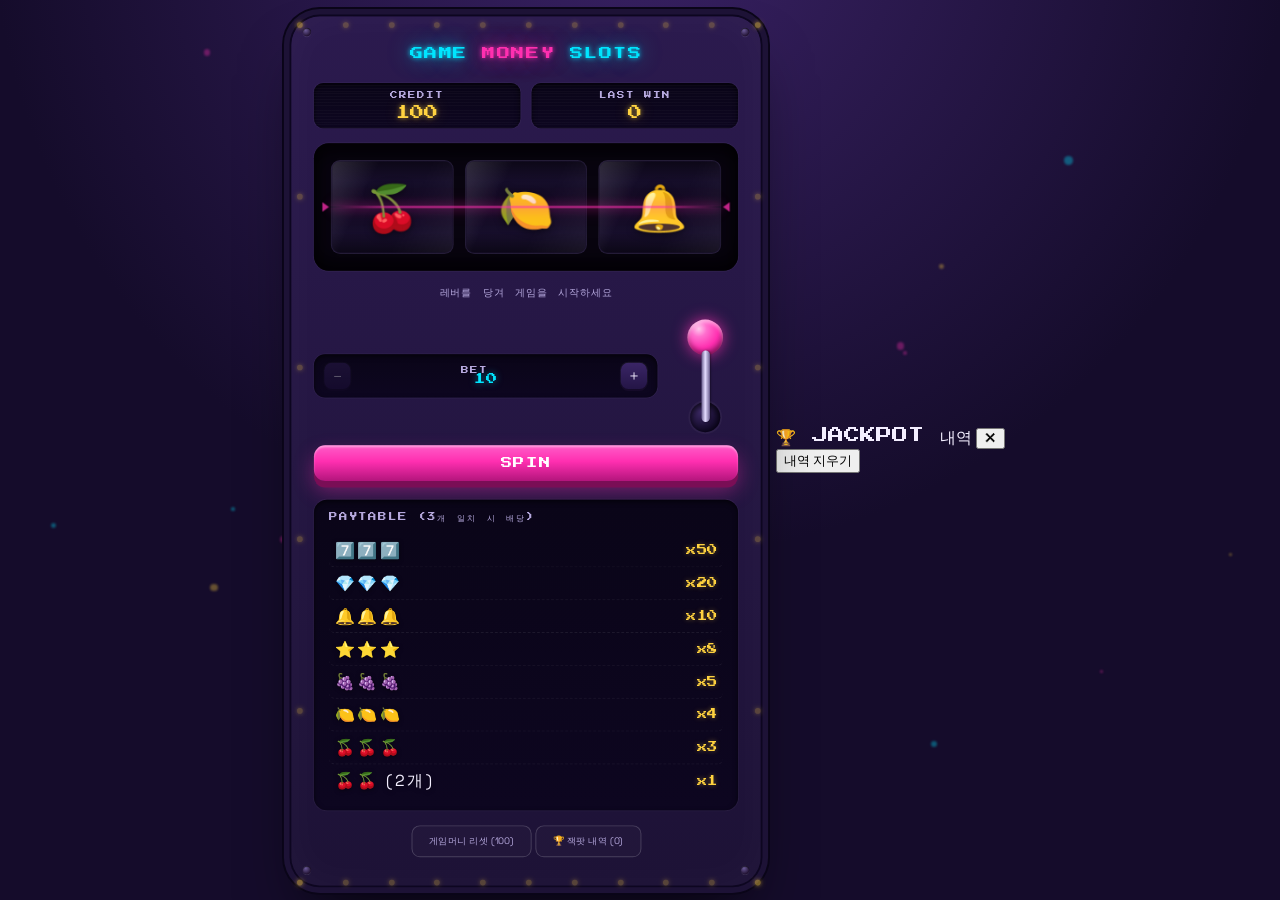
==== commit 02dd1a98: "Add jackpot history feature to index.html Added jackpot history button and overlay for tracking wins" ====
--- a/index.html
+++ b/index.html
@@ -12,7 +12,7 @@
 
   <div class="bg-particles" id="bgParticles"></div>
 
-  <div class="cabinet-stage">
+  <div class="cabinet-stage" id="cabinetStage">
     <div class="cabinet" id="cabinet">
       <div class="rivet tl"></div>
       <div class="rivet tr"></div>
@@ -80,7 +80,19 @@
 
       <div class="reset-row">
         <button class="reset-btn" id="resetBtn">게임머니 리셋 (100)</button>
+        <button class="reset-btn history-trigger" id="jackpotHistoryBtn">🏆 잭팟 내역 (0)</button>
       </div>
+    </div>
+  </div>
+
+  <div class="history-overlay" id="historyOverlay">
+    <div class="history-panel">
+      <div class="history-header">
+        <span class="history-title pixel">🏆 JACKPOT 내역</span>
+        <button class="history-close" id="historyClose" aria-label="닫기">✕</button>
+      </div>
+      <div class="history-list" id="historyList"></div>
+      <button class="history-clear-btn" id="historyClearBtn">내역 지우기</button>
     </div>
   </div>
 
--- a/style.css
+++ b/style.css
@@ -0,0 +1,527 @@
+  :root{
+    --bg-deep:#150c2b;
+    --cabinet:#2b1a4e;
+    --cabinet-dark:#1d1236;
+    --neon-magenta:#ff2fb0;
+    --neon-cyan:#00e5ff;
+    --neon-gold:#ffd23f;
+    --ink:#f3eeff;
+    --ink-dim:#b6a9de;
+    --danger:#ff4d5e;
+  }
+
+  *{box-sizing:border-box;}
+  html,body{height:100%;}
+
+  body{
+    margin:0;
+    min-height:100vh;
+    display:flex;
+    align-items:center;
+    justify-content:center;
+    background:
+      radial-gradient(circle at 50% -10%, #3a2266 0%, var(--bg-deep) 55%),
+      var(--bg-deep);
+    font-family:'Space Grotesk', sans-serif;
+    color:var(--ink);
+    padding:clamp(8px, 3vh, 32px) clamp(8px, 3vw, 16px);
+    overflow-x:hidden;
+    position:relative;
+  }
+
+  .pixel{ font-family:'Press Start 2P', monospace; }
+
+  /* ---------- Ambient background ---------- */
+  .bg-particles{
+    position:fixed;
+    inset:0;
+    pointer-events:none;
+    z-index:0;
+    overflow:hidden;
+  }
+  .bg-dot{
+    position:absolute;
+    border-radius:50%;
+    filter:blur(1px);
+    opacity:.35;
+    animation:drift linear infinite;
+  }
+  @keyframes drift{
+    0%{ transform:translateY(0) translateX(0); }
+    50%{ transform:translateY(-24px) translateX(10px); }
+    100%{ transform:translateY(0) translateX(0); }
+  }
+
+  /* ---------- Cabinet ---------- */
+  .cabinet-stage{
+    position:relative;
+    z-index:1;
+    transform:scale(var(--ui-scale, 1));
+    transform-origin:center center;
+  }
+
+  .cabinet{
+    position:relative;
+    width:min(500px, 92vw);
+    background:
+      linear-gradient(180deg, var(--cabinet) 0%, var(--cabinet-dark) 100%);
+    border-radius:30px;
+    padding:26px 24px 30px;
+    box-shadow:
+      0 0 0 2px #0d0620,
+      0 0 0 8px #1d1236,
+      0 0 0 10px #0a0518,
+      0 40px 70px -20px rgba(0,0,0,0.75),
+      inset 0 0 50px rgba(255,255,255,0.03);
+    transition:transform 80ms ease;
+  }
+  .cabinet.shake{ animation:shake 420ms ease; }
+  @keyframes shake{
+    0%,100%{ transform:translate(0,0); }
+    15%{ transform:translate(-6px,2px) rotate(-0.4deg); }
+    30%{ transform:translate(5px,-3px) rotate(0.4deg); }
+    45%{ transform:translate(-4px,3px) rotate(-0.3deg); }
+    60%{ transform:translate(4px,-2px) rotate(0.3deg); }
+    75%{ transform:translate(-2px,1px); }
+  }
+
+  .rivet{
+    position:absolute;
+    width:9px; height:9px;
+    border-radius:50%;
+    background:radial-gradient(circle at 35% 30%, #6b5a99, #241536 70%);
+    box-shadow:0 1px 0 rgba(255,255,255,0.1), inset 0 1px 1px rgba(0,0,0,.6);
+  }
+  .rivet.tl{ top:12px; left:12px; }
+  .rivet.tr{ top:12px; right:12px; }
+  .rivet.bl{ bottom:12px; left:12px; }
+  .rivet.br{ bottom:12px; right:12px; }
+
+  .marquee-lights{
+    position:absolute;
+    inset:6px;
+    border-radius:24px;
+    pointer-events:none;
+    z-index:2;
+  }
+  .bulb{
+    position:absolute;
+    width:6px; height:6px;
+    border-radius:50%;
+    background:var(--neon-gold);
+    box-shadow:0 0 4px var(--neon-gold), 0 0 8px rgba(255,210,63,.6);
+    opacity:.25;
+    animation:bulbPulse 1.6s ease-in-out infinite;
+  }
+  @keyframes bulbPulse{
+    0%,100%{ opacity:.2; transform:scale(.85); }
+    50%{ opacity:1; transform:scale(1.15); }
+  }
+  .cabinet.win .bulb{ animation-duration:.5s; }
+
+  .marquee{
+    position:relative;
+    z-index:3;
+    text-align:center;
+    font-size:14px;
+    line-height:1.9;
+    letter-spacing:1.5px;
+    color:var(--neon-cyan);
+    text-shadow:0 0 6px var(--neon-cyan), 0 0 20px rgba(0,229,255,.6), 0 0 40px rgba(0,229,255,.25);
+    margin-bottom:18px;
+    animation:signalFlicker 6s ease-in-out infinite;
+  }
+  @keyframes signalFlicker{
+    0%,92%,100%{ opacity:1; }
+    93%{ opacity:.6; }
+    94%{ opacity:1; }
+    95%{ opacity:.7; }
+    96%{ opacity:1; }
+  }
+  .marquee span{ color:var(--neon-magenta); text-shadow:0 0 6px var(--neon-magenta), 0 0 20px rgba(255,47,176,.6), 0 0 40px rgba(255,47,176,.25); }
+
+  /* ---------- Status displays (LCD) ---------- */
+  .status-row{
+    position:relative;
+    z-index:3;
+    display:flex;
+    justify-content:space-between;
+    gap:12px;
+    margin-bottom:16px;
+  }
+  .status-box{
+    flex:1;
+    position:relative;
+    background:linear-gradient(180deg,#0a0518,#0d0620);
+    border-radius:10px;
+    padding:9px 10px;
+    text-align:center;
+    overflow:hidden;
+    box-shadow:inset 0 2px 6px rgba(0,0,0,.7), 0 0 0 1px rgba(255,255,255,0.04);
+  }
+  .status-box::after{
+    content:"";
+    position:absolute; inset:0;
+    background:repeating-linear-gradient(0deg, rgba(255,255,255,0.025) 0 1px, transparent 1px 3px);
+    pointer-events:none;
+  }
+  .status-label{
+    font-size:8px;
+    color:var(--ink-dim);
+    letter-spacing:1.5px;
+    margin-bottom:7px;
+    position:relative;
+  }
+  .status-value{
+    font-size:15px;
+    color:var(--neon-gold);
+    text-shadow:0 0 6px rgba(255,210,63,.6), 0 0 16px rgba(255,210,63,.3);
+    position:relative;
+  }
+  .status-value.credit-flash{ animation: flashUp 550ms ease; }
+  @keyframes flashUp{
+    0%{ transform:scale(1); }
+    35%{ transform:scale(1.3); color:#fff; text-shadow:0 0 12px #fff; }
+    100%{ transform:scale(1); }
+  }
+
+  /* ---------- Reels ---------- */
+  .reel-window{
+    position:relative;
+    z-index:3;
+    background:#08040f;
+    border-radius:16px;
+    padding:18px;
+    display:flex;
+    gap:12px;
+    box-shadow:
+      inset 0 10px 20px rgba(0,0,0,.7),
+      inset 0 -10px 20px rgba(0,0,0,.7),
+      0 0 0 1px rgba(255,255,255,0.04);
+  }
+
+  .payline{
+    position:absolute;
+    left:18px; right:18px;
+    top:50%;
+    height:2px;
+    transform:translateY(-1px);
+    background:linear-gradient(90deg, transparent, var(--neon-magenta) 15%, var(--neon-magenta) 85%, transparent);
+    box-shadow:0 0 10px var(--neon-magenta), 0 0 20px rgba(255,47,176,.5);
+    z-index:5;
+    opacity:.75;
+    animation:paylinePulse 2.4s ease-in-out infinite;
+  }
+  @keyframes paylinePulse{
+    0%,100%{ opacity:.5; }
+    50%{ opacity:.9; }
+  }
+  .payline::before, .payline::after{
+    content:"";
+    position:absolute;
+    top:50%;
+    width:0; height:0;
+    border-top:5px solid transparent;
+    border-bottom:5px solid transparent;
+    transform:translateY(-50%);
+  }
+  .payline::before{ left:-9px; border-left:7px solid var(--neon-magenta); }
+  .payline::after{ right:-9px; border-right:7px solid var(--neon-magenta); }
+
+  .reel{
+    flex:1;
+    height:100px;
+    position:relative;
+    background:linear-gradient(180deg,#1b1132,#100a20 45%,#1b1132);
+    border-radius:10px;
+    overflow:hidden;
+    border:1px solid rgba(255,255,255,0.06);
+  }
+  .reel-track{
+    position:absolute;
+    left:0; right:0; top:0;
+    will-change:transform;
+  }
+  .reel-cell{
+    height:100px;
+    display:flex;
+    align-items:center;
+    justify-content:center;
+    font-size:48px;
+    filter:drop-shadow(0 2px 4px rgba(0,0,0,.5));
+  }
+  .reel.spinning .reel-track{ filter:blur(3px); }
+  .reel.spinning::before{
+    content:"";
+    position:absolute; inset:0;
+    background:repeating-linear-gradient(180deg, rgba(255,255,255,.05) 0 2px, transparent 2px 10px);
+    animation:streak .15s linear infinite;
+    z-index:2;
+    pointer-events:none;
+  }
+  @keyframes streak{ to{ background-position:0 20px; } }
+
+  .reel::after{
+    content:"";
+    position:absolute; inset:0;
+    background:linear-gradient(180deg, rgba(0,0,0,.55) 0%, transparent 22%, transparent 78%, rgba(0,0,0,.55) 100%);
+    pointer-events:none;
+    z-index:3;
+  }
+  .reel .glass{
+    position:absolute; inset:0;
+    background:linear-gradient(115deg, rgba(255,255,255,.14) 0%, transparent 30%, transparent 60%, rgba(255,255,255,.05) 100%);
+    pointer-events:none;
+    z-index:4;
+  }
+
+  /* ---------- Win banner ---------- */
+  .win-banner{
+    position:absolute;
+    left:0; right:0; top:50%;
+    transform:translateY(-50%) scale(.7);
+    text-align:center;
+    z-index:10;
+    pointer-events:none;
+    opacity:0;
+    transition:opacity 220ms ease, transform 220ms ease;
+  }
+  .win-banner.show{
+    opacity:1;
+    transform:translateY(-50%) scale(1);
+  }
+  .win-banner .txt{
+    font-size:20px;
+    color:var(--neon-gold);
+    text-shadow:0 0 10px var(--neon-gold), 0 0 26px rgba(255,210,63,.8), 0 2px 0 #7a5400;
+    animation:bannerWobble 700ms ease-in-out infinite;
+    letter-spacing:2px;
+  }
+  @keyframes bannerWobble{
+    0%,100%{ transform:scale(1) rotate(-1deg); }
+    50%{ transform:scale(1.08) rotate(1deg); }
+  }
+
+  /* ---------- Message line ---------- */
+  .message{
+    position:relative; z-index:3;
+    text-align:center;
+    margin:16px 0 8px;
+    min-height:20px;
+    font-size:11px;
+    letter-spacing:.5px;
+    color:var(--ink-dim);
+    transition:color 200ms ease, text-shadow 200ms ease;
+  }
+  .message.win{ color:var(--neon-gold); text-shadow:0 0 10px rgba(255,210,63,.6); }
+  .message.lose{ color:var(--ink-dim); }
+  .message.broke{ color:var(--danger); text-shadow:0 0 8px rgba(255,77,94,.5); }
+
+  /* ---------- Controls ---------- */
+  .controls{
+    position:relative; z-index:3;
+    display:flex;
+    align-items:center;
+    gap:16px;
+    margin-top:16px;
+  }
+
+  .bet-control{
+    flex:1;
+    background:linear-gradient(180deg,#0a0518,#0d0620);
+    border-radius:12px;
+    padding:9px 11px;
+    display:flex;
+    align-items:center;
+    justify-content:space-between;
+    gap:8px;
+    box-shadow:inset 0 2px 6px rgba(0,0,0,.6), 0 0 0 1px rgba(255,255,255,0.04);
+  }
+  .bet-control .status-label{ margin:0; }
+  .bet-btn{
+    width:28px; height:28px;
+    border-radius:8px;
+    border:none;
+    background:linear-gradient(180deg,#3a2566,#241546);
+    color:var(--ink);
+    font-size:15px;
+    cursor:pointer;
+    display:flex; align-items:center; justify-content:center;
+    box-shadow:0 2px 0 #150a29, 0 0 0 1px rgba(255,255,255,.05);
+    transition:transform 100ms ease, box-shadow 100ms ease, background 120ms ease;
+  }
+  .bet-btn:hover:not(:disabled){ background:linear-gradient(180deg,#4a2f80,#2c1a56); }
+  .bet-btn:active:not(:disabled){ transform:translateY(2px); box-shadow:0 0 0 #150a29, 0 0 0 1px rgba(255,255,255,.05); }
+  .bet-btn:disabled{ opacity:.35; cursor:not-allowed; }
+  .bet-amount{ font-size:12px; color:var(--neon-cyan); min-width:52px; text-align:center; text-shadow:0 0 8px rgba(0,229,255,.5); }
+
+  .lever-wrap{
+    width:70px;
+    height:120px;
+    position:relative;
+    display:flex;
+    justify-content:center;
+  }
+  .lever-base{
+    position:absolute;
+    bottom:0;
+    width:32px; height:32px;
+    border-radius:50%;
+    background:radial-gradient(circle at 35% 30%, #3e2a68, #0d0620 75%);
+    box-shadow:inset 0 3px 8px rgba(0,0,0,.7), 0 0 0 2px rgba(255,255,255,.04);
+  }
+  .lever-rail{
+    position:absolute;
+    bottom:14px;
+    width:7px;
+    height:86px;
+    border-radius:4px;
+    background:linear-gradient(90deg,#0a0518,#1c1032,#0a0518);
+    box-shadow:inset 0 0 4px rgba(0,0,0,.8);
+  }
+  .lever-handle{
+    position:absolute;
+    top:0;
+    width:40px;
+    display:flex;
+    flex-direction:column;
+    align-items:center;
+    cursor:pointer;
+    transform-origin:bottom center;
+    transition:filter 140ms ease;
+    background:none;
+    border:none;
+    padding:0;
+  }
+  .lever-handle .knob{
+    width:38px; height:38px;
+    border-radius:50%;
+    background:radial-gradient(circle at 32% 26%, #ffc7ec 0%, #ff6fce 22%, var(--neon-magenta) 55%, #8c0d64 100%);
+    box-shadow:0 0 16px rgba(255,47,176,.75), inset 0 -4px 6px rgba(0,0,0,.35), inset 0 3px 4px rgba(255,255,255,.5);
+  }
+  .lever-handle .stick{
+    width:9px; height:76px;
+    background:linear-gradient(90deg,#6b5f8f,#e4dcff 45%,#6b5f8f);
+    border-radius:5px;
+    margin-top:-5px;
+    box-shadow:1px 0 2px rgba(0,0,0,.4);
+  }
+  .lever-handle:hover:not(:disabled) .knob{ filter:brightness(1.15); }
+  .lever-handle:disabled{ cursor:not-allowed; opacity:.5; }
+  .lever-handle.pulled{ animation: pull 620ms cubic-bezier(.34,1.56,.64,1); }
+  @keyframes pull{
+    0%{ transform:rotate(0deg); }
+    40%{ transform:rotate(32deg); }
+    65%{ transform:rotate(-4deg); }
+    100%{ transform:rotate(0deg); }
+  }
+
+  .spin-btn{
+    display:block;
+    width:100%;
+    margin-top:14px;
+    padding:13px;
+    border:none;
+    border-radius:12px;
+    background:linear-gradient(180deg, #ff5cc8, var(--neon-magenta) 45%, #b3157c);
+    color:#fff;
+    font-family:'Press Start 2P', monospace;
+    font-size:12px;
+    letter-spacing:1.5px;
+    cursor:pointer;
+    box-shadow:0 7px 0 #7a0e56, 0 10px 22px rgba(255,47,176,.4), inset 0 2px 2px rgba(255,255,255,.4);
+    transition:transform 100ms ease, box-shadow 100ms ease, filter 100ms ease;
+    position:relative; z-index:3;
+  }
+  .spin-btn:not(:disabled){ animation:invitePulse 2.2s ease-in-out infinite; }
+  @keyframes invitePulse{
+    0%,100%{ box-shadow:0 7px 0 #7a0e56, 0 10px 22px rgba(255,47,176,.4), inset 0 2px 2px rgba(255,255,255,.4); }
+    50%{ box-shadow:0 7px 0 #7a0e56, 0 10px 32px rgba(255,47,176,.7), inset 0 2px 2px rgba(255,255,255,.5); }
+  }
+  .spin-btn:active:not(:disabled){
+    transform:translateY(5px);
+    box-shadow:0 2px 0 #7a0e56, 0 4px 10px rgba(255,47,176,.3);
+  }
+  .spin-btn:disabled{
+    opacity:.4;
+    cursor:not-allowed;
+    box-shadow:0 7px 0 #7a0e56;
+    animation:none;
+  }
+
+  /* ---------- Paytable ---------- */
+  .paytable{
+    position:relative; z-index:3;
+    margin-top:20px;
+    background:linear-gradient(180deg,#0a0518,#0d0620);
+    border-radius:14px;
+    padding:14px 16px;
+    box-shadow:inset 0 2px 6px rgba(0,0,0,.6), 0 0 0 1px rgba(255,255,255,0.04);
+  }
+  .paytable-title{
+    font-size:9px;
+    letter-spacing:1.5px;
+    color:var(--ink-dim);
+    margin-bottom:10px;
+  }
+  .paytable-row{
+    display:flex;
+    align-items:center;
+    justify-content:space-between;
+    padding:6px 6px;
+    font-size:12px;
+    border-bottom:1px dashed rgba(255,255,255,0.07);
+    border-radius:6px;
+    transition:background 250ms ease, box-shadow 250ms ease;
+  }
+  .paytable-row:last-child{ border-bottom:none; }
+  .paytable-row.highlight{
+    background:rgba(255,210,63,.14);
+    box-shadow:0 0 12px rgba(255,210,63,.25), inset 0 0 0 1px rgba(255,210,63,.3);
+  }
+  .paytable-symbols{ font-size:17px; letter-spacing:3px; filter:drop-shadow(0 1px 2px rgba(0,0,0,.5)); }
+  .paytable-mult{ color:var(--neon-gold); font-size:11px; text-shadow:0 0 6px rgba(255,210,63,.4); }
+
+  .reset-row{
+    position:relative; z-index:3;
+    text-align:center;
+    margin-top:16px;
+  }
+  .reset-btn{
+    background:rgba(255,255,255,0.02);
+    border:1px solid rgba(255,255,255,.18);
+    color:var(--ink-dim);
+    padding:9px 18px;
+    border-radius:9px;
+    font-size:10px;
+    cursor:pointer;
+    font-family:'Space Grotesk', sans-serif;
+    transition:border-color 150ms ease, color 150ms ease, background 150ms ease;
+  }
+  .reset-btn:hover{ border-color:var(--neon-cyan); color:var(--neon-cyan); background:rgba(0,229,255,0.06); }
+
+  /* ---------- Confetti ---------- */
+  .confetti-layer{
+    position:absolute;
+    inset:0;
+    overflow:hidden;
+    pointer-events:none;
+    border-radius:30px;
+    z-index:9;
+  }
+  .confetti-piece{
+    position:absolute;
+    top:-12px;
+    width:7px; height:12px;
+    opacity:.95;
+    animation:confettiFall linear forwards;
+  }
+  @keyframes confettiFall{
+    to{ transform:translateY(420px) rotate(540deg); opacity:0; }
+  }
+
+  @media (prefers-reduced-motion: reduce){
+    .marquee-lights .bulb, .lever-handle.pulled, .status-value.credit-flash,
+    .spin-btn:not(:disabled), .cabinet.shake, .win-banner .txt, .marquee,
+    .payline, .bg-dot, .reel.spinning::before{ animation:none !important; }
+  }
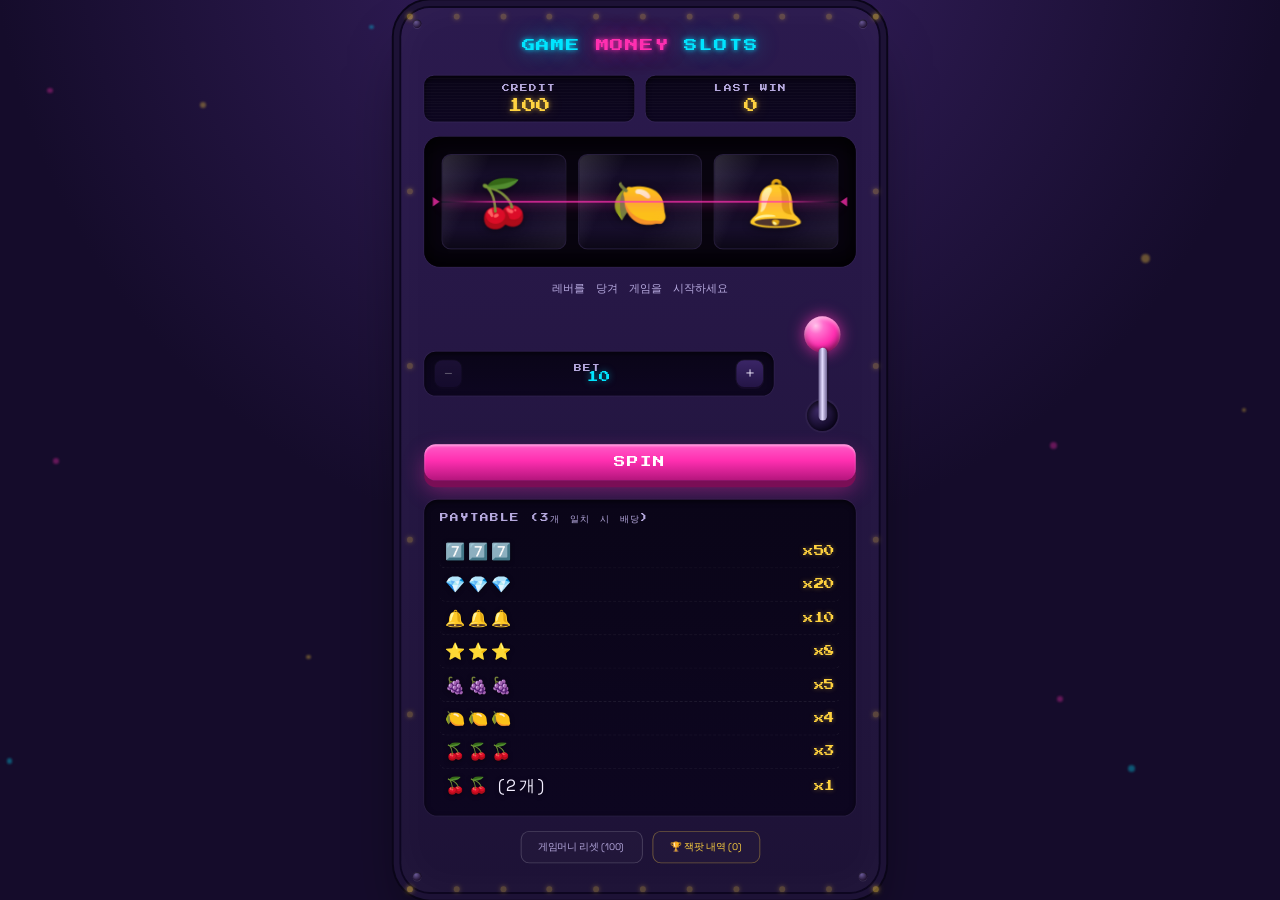
==== commit ea8c0512: "Add files via upload" ====
--- a/index.html
+++ b/index.html
@@ -99,4 +99,4 @@
 <script src="./script.js" defer></script>
 
 </body>
-</html>
+</html>
--- a/style.css
+++ b/style.css
@@ -1,4 +1,4 @@
-  :root{
+:root{
     --bg-deep:#150c2b;
     --cabinet:#2b1a4e;
     --cabinet-dark:#1d1236;
@@ -24,8 +24,8 @@
       var(--bg-deep);
     font-family:'Space Grotesk', sans-serif;
     color:var(--ink);
-    padding:clamp(8px, 3vh, 32px) clamp(8px, 3vw, 16px);
-    overflow-x:hidden;
+    padding:12px;
+    overflow:hidden;
     position:relative;
   }
 
@@ -56,8 +56,8 @@
   .cabinet-stage{
     position:relative;
     z-index:1;
-    transform:scale(var(--ui-scale, 1));
     transform-origin:center center;
+    transition:transform 200ms ease;
   }
 
   .cabinet{
@@ -361,6 +361,8 @@
     position:relative;
     display:flex;
     justify-content:center;
+    --pull-ratio:0;
+    z-index:6;
   }
   .lever-base{
     position:absolute;
@@ -377,7 +379,8 @@
     height:86px;
     border-radius:4px;
     background:linear-gradient(90deg,#0a0518,#1c1032,#0a0518);
-    box-shadow:inset 0 0 4px rgba(0,0,0,.8);
+    box-shadow:inset 0 0 4px rgba(0,0,0,.8), 0 0 calc(var(--pull-ratio) * 16px) var(--neon-magenta);
+    transition:box-shadow 80ms ease;
   }
   .lever-handle{
     position:absolute;
@@ -386,18 +389,27 @@
     display:flex;
     flex-direction:column;
     align-items:center;
-    cursor:pointer;
+    cursor:grab;
     transform-origin:bottom center;
     transition:filter 140ms ease;
     background:none;
     border:none;
     padding:0;
-  }
+    touch-action:none;
+    user-select:none;
+    -webkit-user-select:none;
+  }
+  .lever-handle.dragging{ cursor:grabbing; transition:none; }
   .lever-handle .knob{
     width:38px; height:38px;
     border-radius:50%;
     background:radial-gradient(circle at 32% 26%, #ffc7ec 0%, #ff6fce 22%, var(--neon-magenta) 55%, #8c0d64 100%);
     box-shadow:0 0 16px rgba(255,47,176,.75), inset 0 -4px 6px rgba(0,0,0,.35), inset 0 3px 4px rgba(255,255,255,.5);
+    transition:box-shadow 80ms ease;
+  }
+  .lever-handle.dragging .knob, .lever-handle:hover:not(:disabled) .knob{ filter:brightness(1.15); }
+  .lever-handle.dragging .knob{
+    box-shadow:0 0 calc(16px + var(--pull-ratio) * 14px) rgba(255,47,176,.9), inset 0 -4px 6px rgba(0,0,0,.35), inset 0 3px 4px rgba(255,255,255,.5);
   }
   .lever-handle .stick{
     width:9px; height:76px;
@@ -406,13 +418,12 @@
     margin-top:-5px;
     box-shadow:1px 0 2px rgba(0,0,0,.4);
   }
-  .lever-handle:hover:not(:disabled) .knob{ filter:brightness(1.15); }
   .lever-handle:disabled{ cursor:not-allowed; opacity:.5; }
   .lever-handle.pulled{ animation: pull 620ms cubic-bezier(.34,1.56,.64,1); }
   @keyframes pull{
     0%{ transform:rotate(0deg); }
-    40%{ transform:rotate(32deg); }
-    65%{ transform:rotate(-4deg); }
+    45%{ transform:rotate(96deg); }
+    70%{ transform:rotate(84deg); }
     100%{ transform:rotate(0deg); }
   }
 
@@ -486,6 +497,10 @@
     position:relative; z-index:3;
     text-align:center;
     margin-top:16px;
+    display:flex;
+    gap:10px;
+    justify-content:center;
+    flex-wrap:wrap;
   }
   .reset-btn{
     background:rgba(255,255,255,0.02);
@@ -499,6 +514,113 @@
     transition:border-color 150ms ease, color 150ms ease, background 150ms ease;
   }
   .reset-btn:hover{ border-color:var(--neon-cyan); color:var(--neon-cyan); background:rgba(0,229,255,0.06); }
+  .history-trigger{
+    border-color:rgba(255,210,63,.35);
+    color:var(--neon-gold);
+  }
+  .history-trigger:hover{
+    border-color:var(--neon-gold);
+    color:var(--neon-gold);
+    background:rgba(255,210,63,.08);
+  }
+
+  /* ---------- Jackpot history modal ---------- */
+  .history-overlay{
+    position:fixed; inset:0;
+    background:rgba(5,2,14,.75);
+    backdrop-filter:blur(3px);
+    display:flex;
+    align-items:center;
+    justify-content:center;
+    z-index:1000;
+    opacity:0;
+    pointer-events:none;
+    transition:opacity 200ms ease;
+    padding:20px;
+  }
+  .history-overlay.show{ opacity:1; pointer-events:auto; }
+  .history-panel{
+    width:min(360px, 100%);
+    max-height:80vh;
+    background:linear-gradient(180deg, var(--cabinet) 0%, var(--cabinet-dark) 100%);
+    border-radius:18px;
+    padding:18px;
+    box-shadow:0 0 0 2px #0d0620, 0 30px 60px -10px rgba(0,0,0,.7);
+    display:flex;
+    flex-direction:column;
+    gap:12px;
+    transform:scale(.92);
+    transition:transform 200ms ease;
+  }
+  .history-overlay.show .history-panel{ transform:scale(1); }
+  .history-header{
+    display:flex;
+    align-items:center;
+    justify-content:space-between;
+  }
+  .history-title{
+    font-size:11px;
+    color:var(--neon-gold);
+    text-shadow:0 0 8px rgba(255,210,63,.5);
+    letter-spacing:1px;
+  }
+  .history-close{
+    background:none;
+    border:none;
+    color:var(--ink-dim);
+    font-size:18px;
+    cursor:pointer;
+    line-height:1;
+    padding:4px 6px;
+    border-radius:6px;
+    transition:color 120ms ease, background 120ms ease;
+  }
+  .history-close:hover{ color:var(--neon-cyan); background:rgba(0,229,255,.08); }
+  .history-list{
+    overflow-y:auto;
+    display:flex;
+    flex-direction:column;
+    gap:8px;
+    padding-right:2px;
+  }
+  .history-empty{
+    text-align:center;
+    color:var(--ink-dim);
+    font-size:11px;
+    line-height:1.7;
+    padding:26px 6px;
+  }
+  .history-item{
+    background:#0d0620;
+    border-radius:10px;
+    padding:10px 12px;
+    display:flex;
+    justify-content:space-between;
+    align-items:center;
+    border:1px solid rgba(255,210,63,.15);
+    box-shadow:0 0 10px rgba(255,210,63,.08);
+  }
+  .history-item .hi-left{ display:flex; flex-direction:column; gap:3px; }
+  .history-item .hi-time{ font-size:10px; color:var(--ink-dim); }
+  .history-item .hi-combo{ font-size:16px; letter-spacing:2px; }
+  .history-item .hi-win{
+    font-size:12px;
+    color:var(--neon-gold);
+    text-shadow:0 0 6px rgba(255,210,63,.5);
+    white-space:nowrap;
+  }
+  .history-clear-btn{
+    background:none;
+    border:1px solid rgba(255,255,255,.15);
+    color:var(--ink-dim);
+    padding:8px 12px;
+    border-radius:8px;
+    font-size:10px;
+    cursor:pointer;
+    font-family:'Space Grotesk', sans-serif;
+    transition:border-color 150ms ease, color 150ms ease;
+  }
+  .history-clear-btn:hover{ border-color:var(--danger); color:var(--danger); }
 
   /* ---------- Confetti ---------- */
   .confetti-layer{
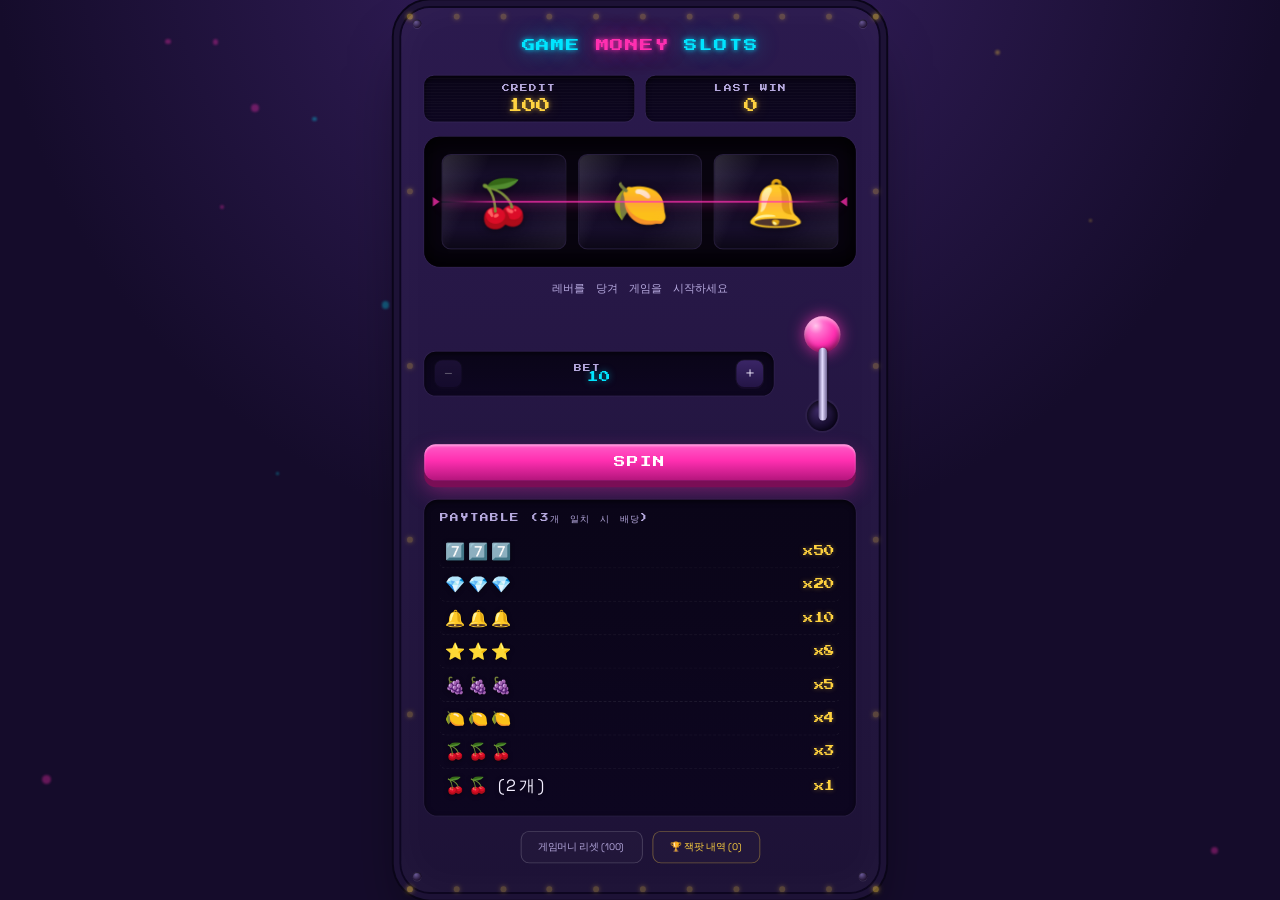
==== commit 3563b39e: "Update index.html" ====
--- a/index.html
+++ b/index.html
@@ -99,4 +99,4 @@
 <script src="./script.js" defer></script>
 
 </body>
-</html>+</html>
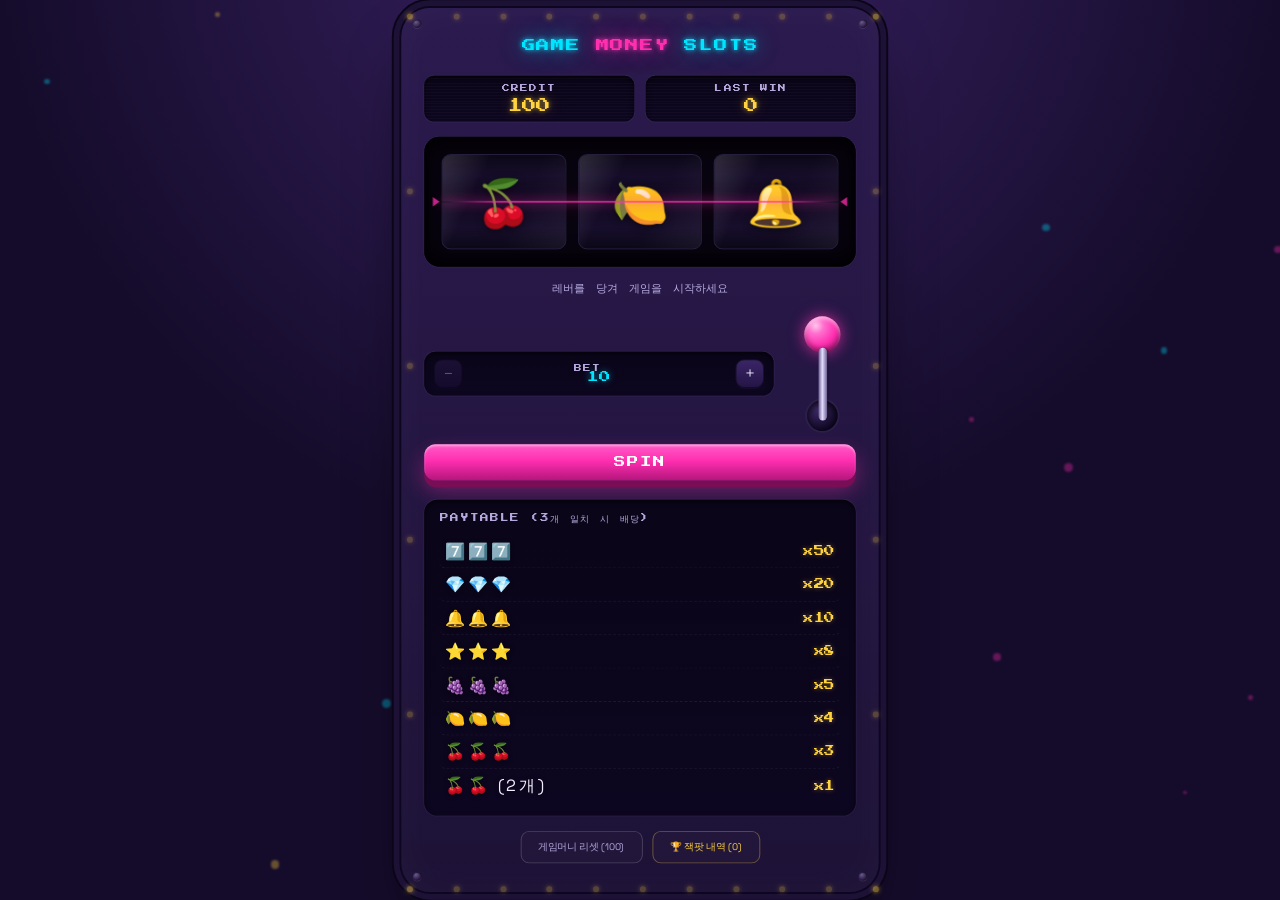
==== commit 3e246b61: "Add files via upload" ====
--- a/index.html
+++ b/index.html
@@ -99,4 +99,4 @@
 <script src="./script.js" defer></script>
 
 </body>
-</html>
+</html>
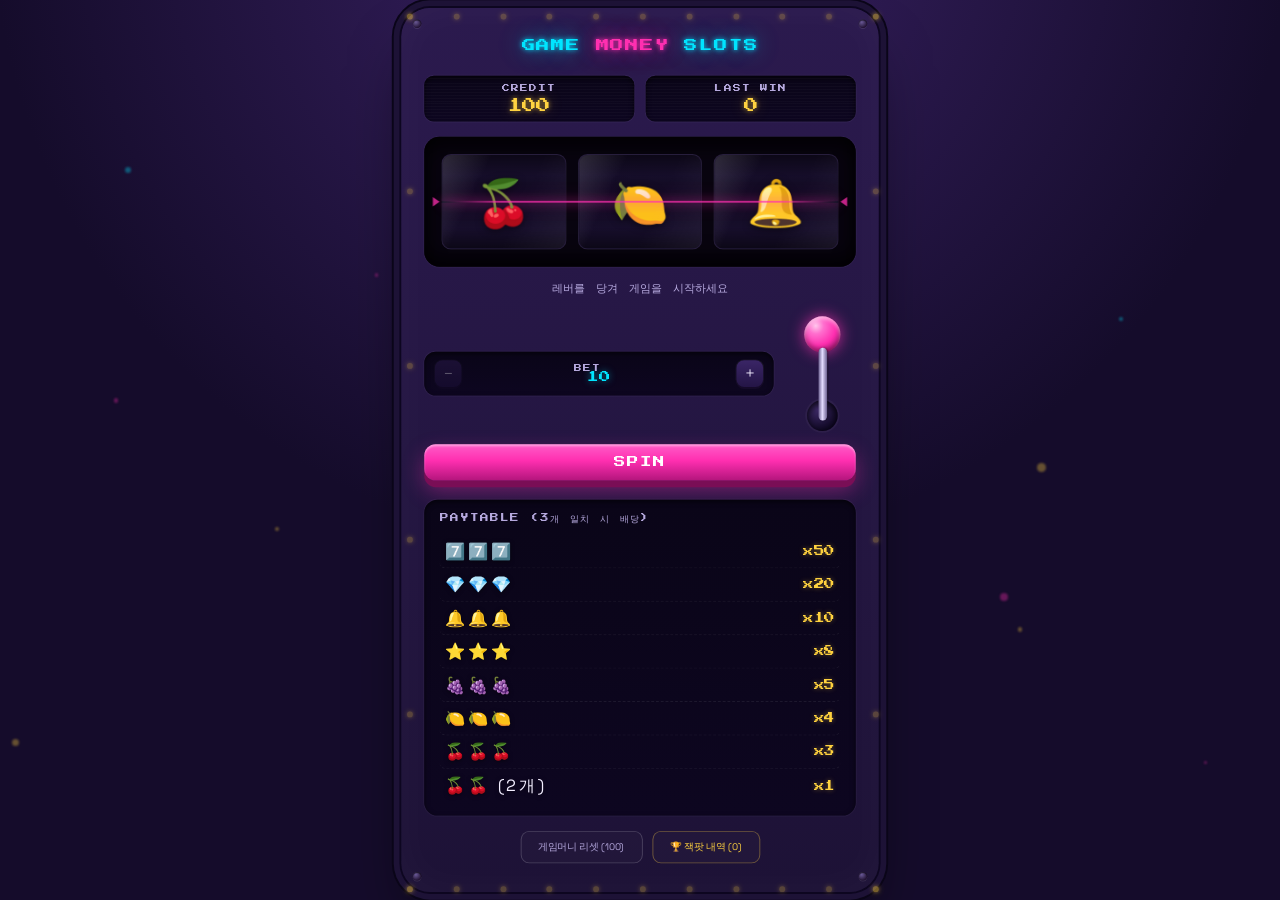
==== commit 1c94e260: "Update index.html" ====
--- a/index.html
+++ b/index.html
@@ -99,4 +99,4 @@
 <script src="./script.js" defer></script>
 
 </body>
-</html>+</html>
